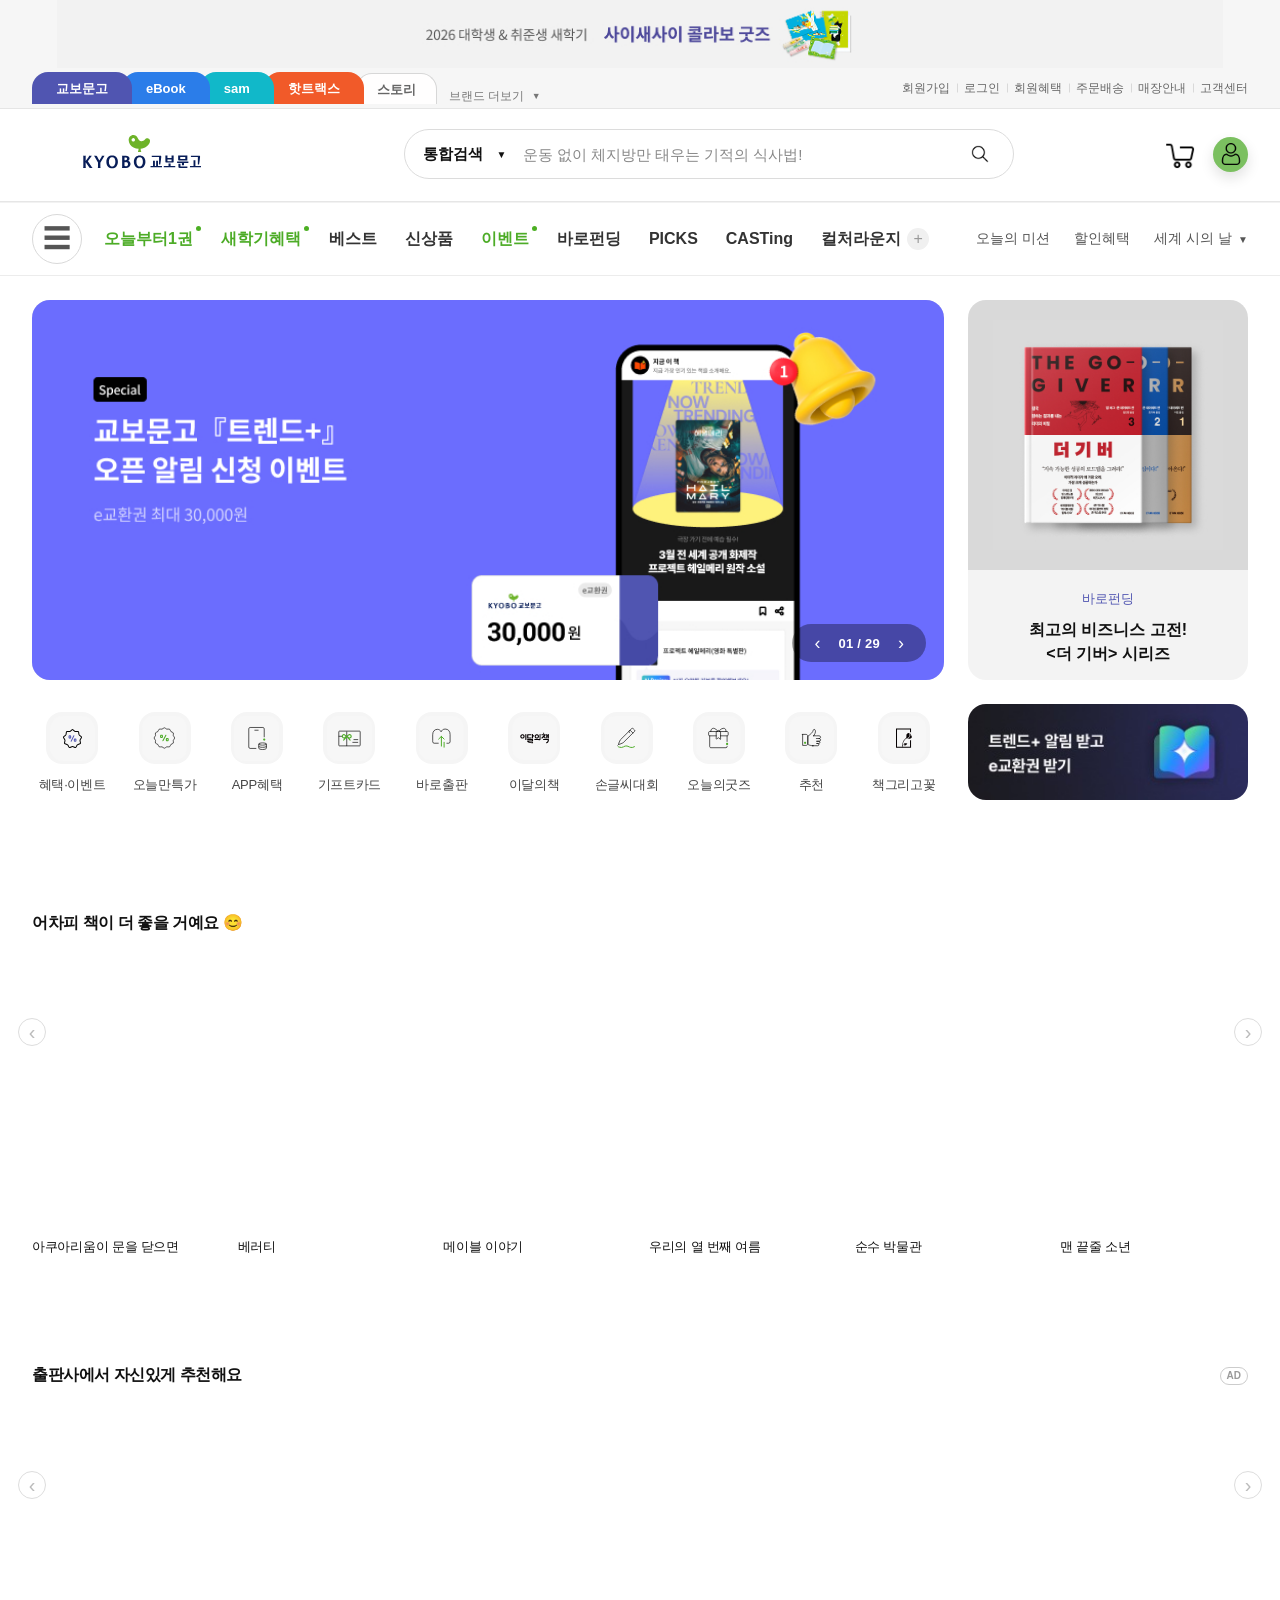
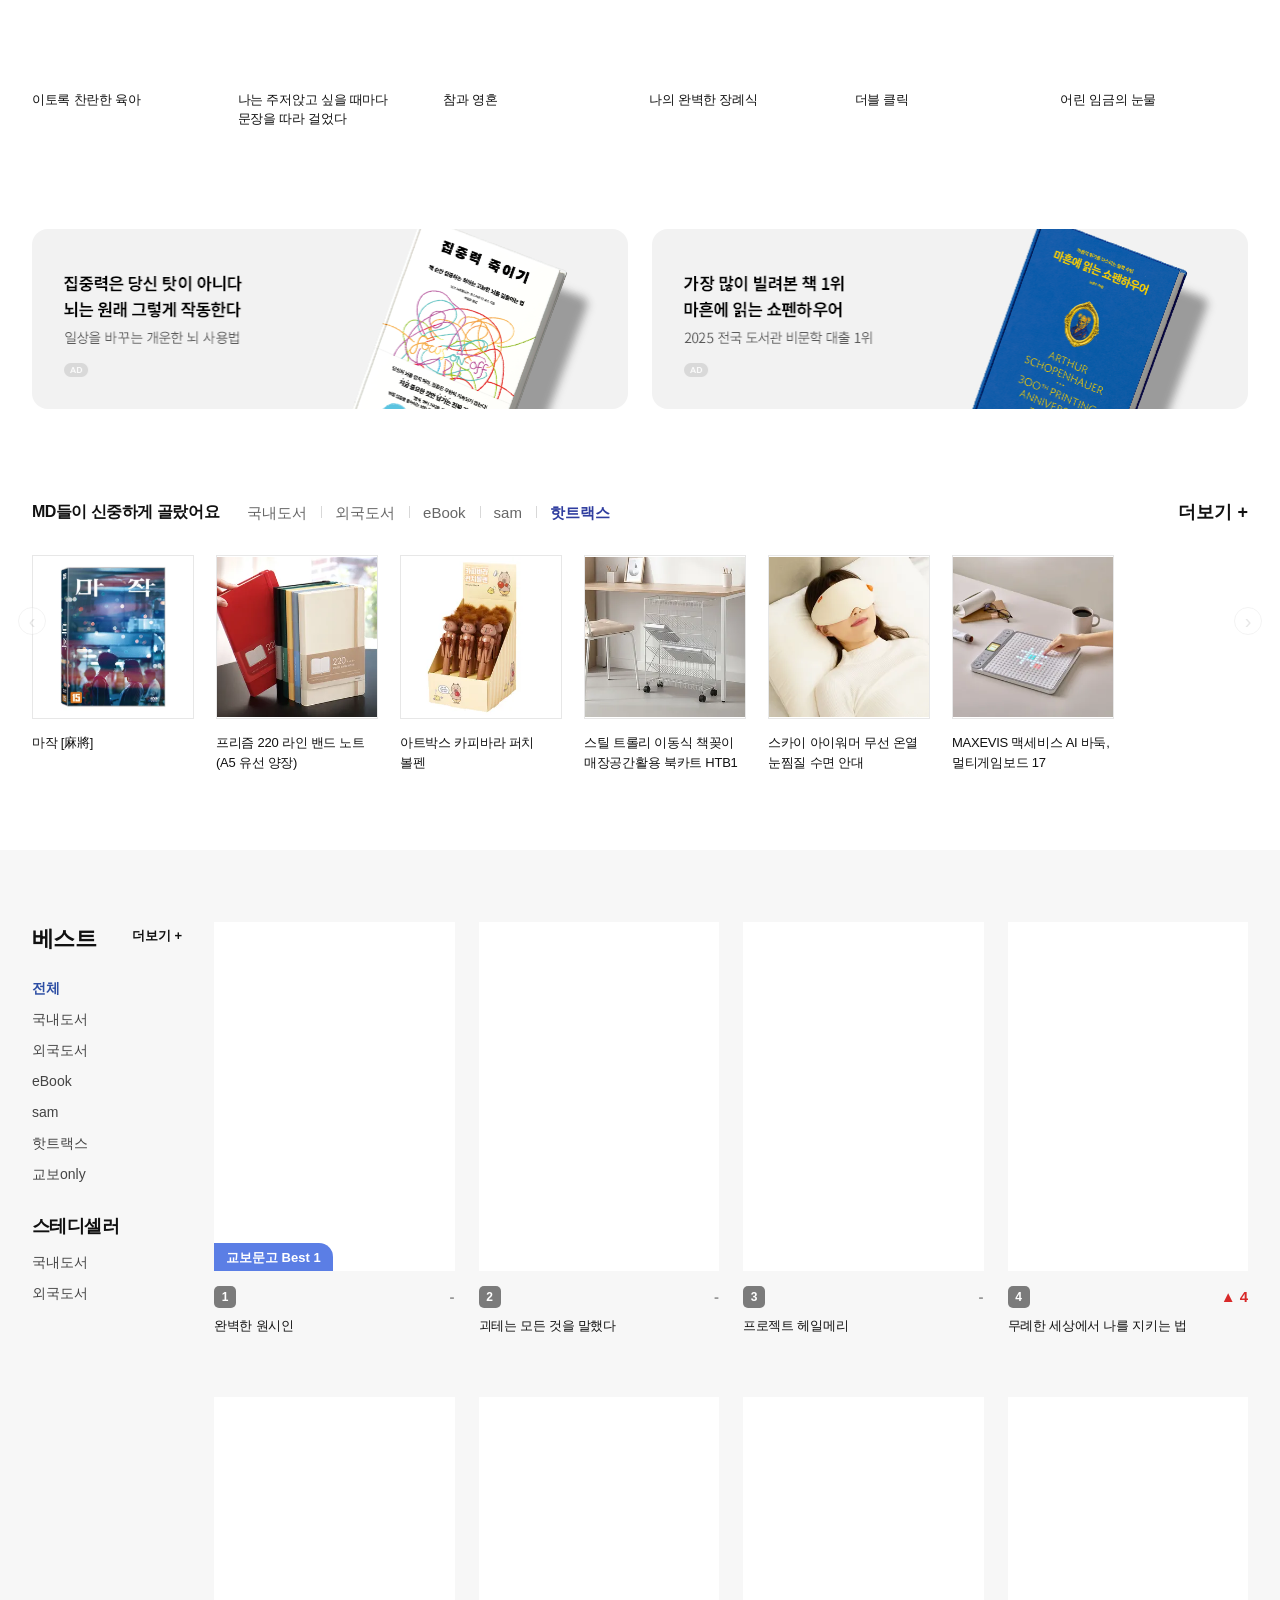
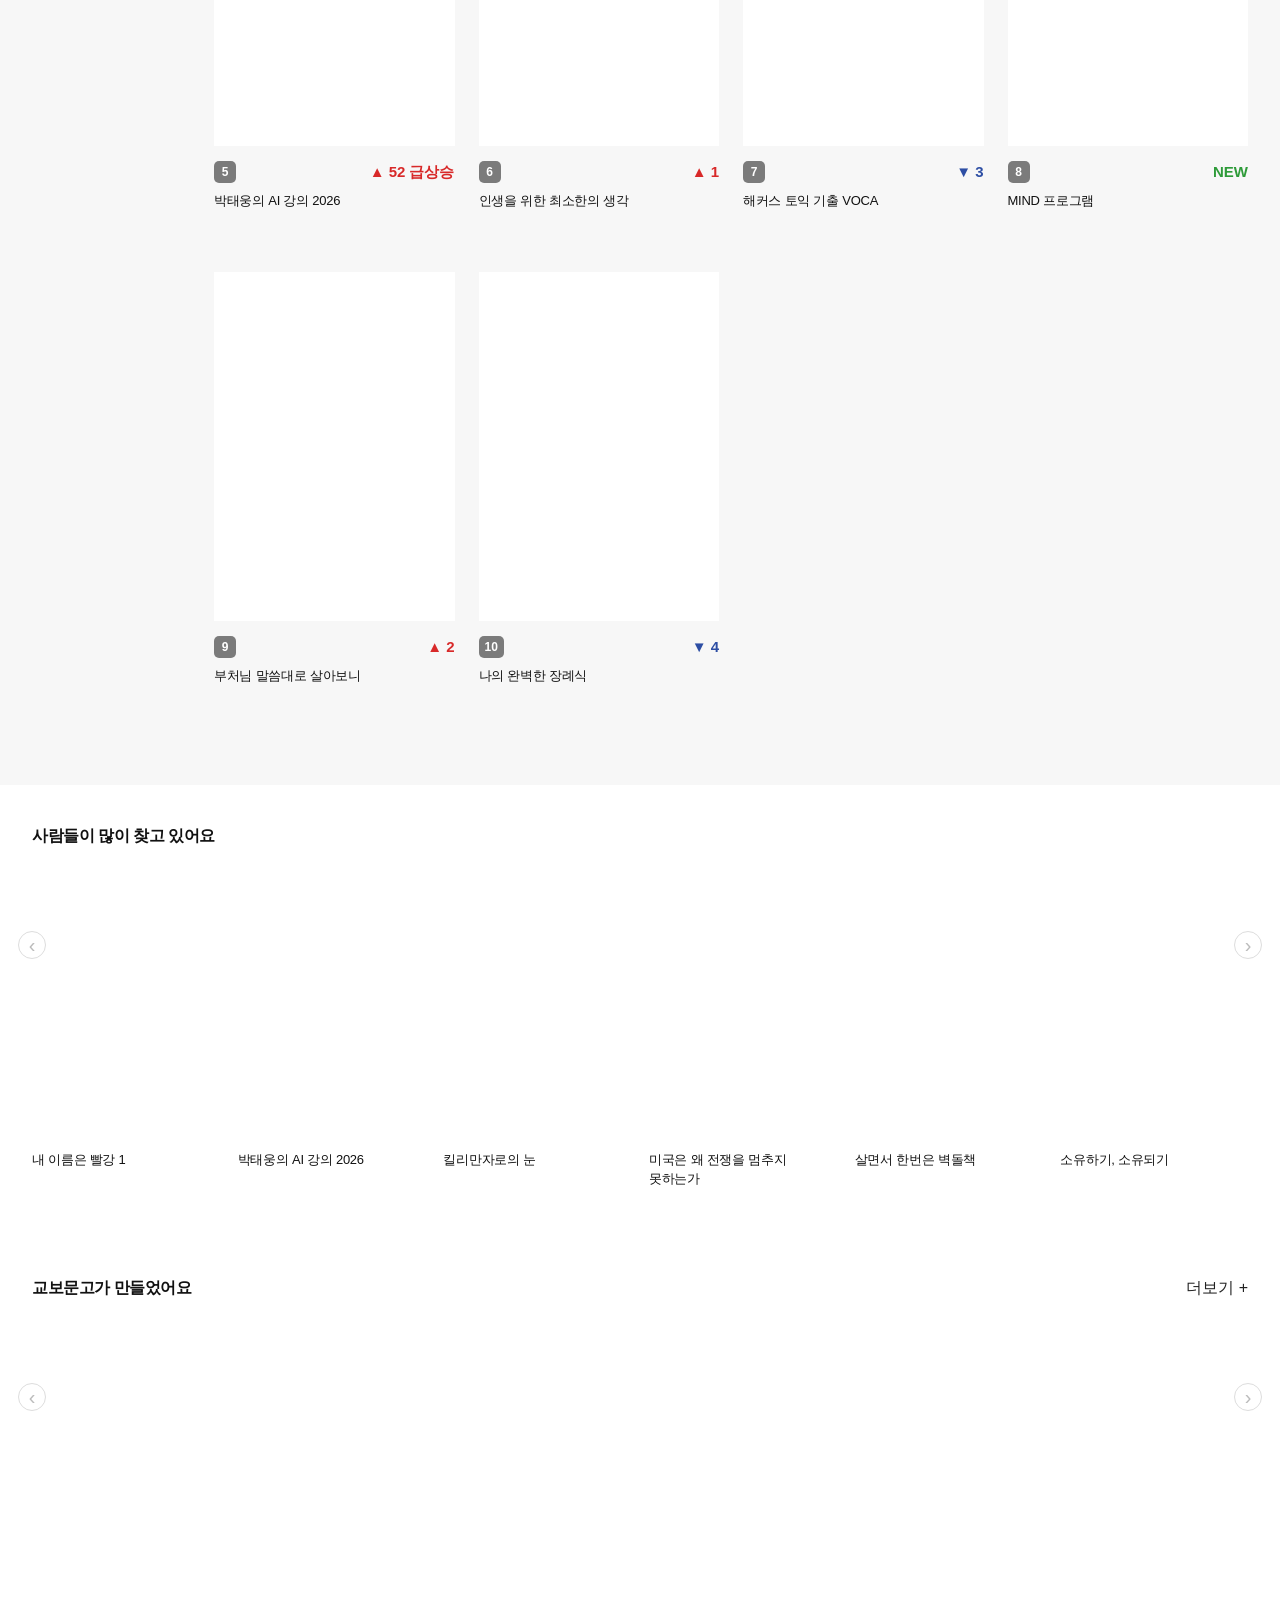
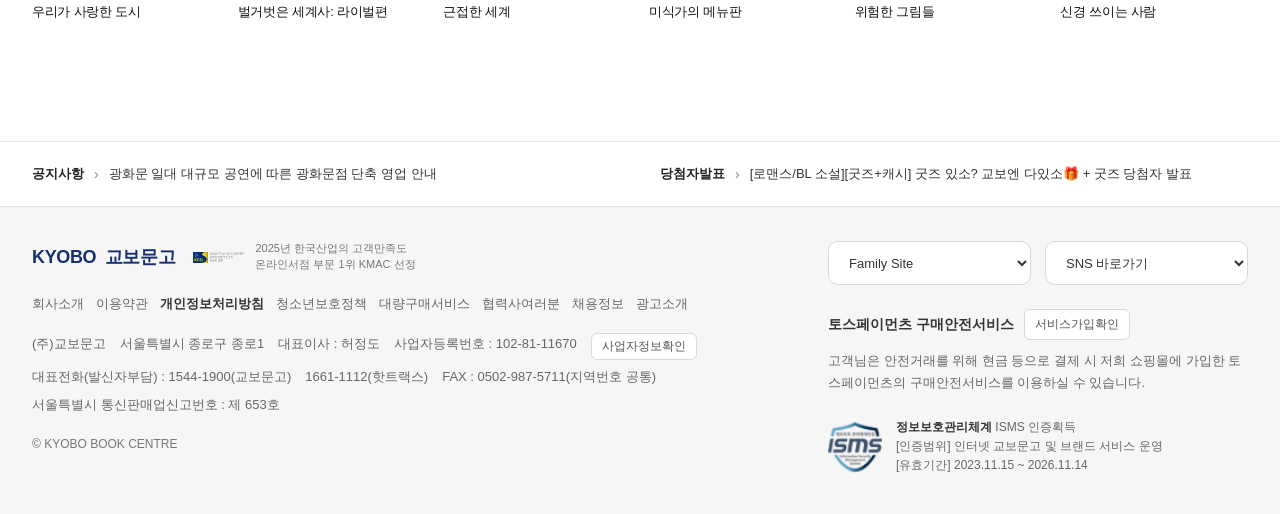
==== index.html @ 3755ba82 "first commit" ====
<!DOCTYPE html>
<html lang="ko">

<head>
    <meta charset="UTF-8">
    <meta name="viewport" content="width=device-width, initial-scale=1.0">
    <title>book_koybo</title>

    <link rel="stylesheet" href="./css/reset.css">
    <link rel="stylesheet" href="./css/common.css">
    <link rel="stylesheet" href="./css/layout.css">
    <link rel="stylesheet" href="./css/main.css">
</head>

<body>
    <div id="header-include"></div>
    <div id="main-visual-include"></div>

    <!-- 상단 책 섹션 -->
    <div id="main-books-include"></div>

    <!-- 중간 배너 -->
    <section class="middle_banner_section">
        <div class="inner">
            <div class="middle_banner_list">
                <a href="#" class="middle_banner_item">
                    <img src="./img/mid/mid_01.png" alt="중간 배너 1">
                </a>
                <a href="#" class="middle_banner_item">
                    <img src="./img/mid/mid_02.png" alt="중간 배너 2">
                </a>
            </div>
        </div>
    </section>

    <div id="mdpick-include"></div>
    
    <!-- BEST 섹션 -->
    <div id="main-best-include"></div>

    <!-- 하단 책 섹션 -->
    <div id="main-books02-include"></div>

    <div id="footer-include"></div>

    <script src="./js/header.js"></script>
    <script src="./js/main_visual.js"></script>
    <script src="./js/main_books.js"></script>
    <script src="./js/main_mdpick.js"></script>
    <script src="./js/main_best.js"></script>
    <script src="./js/footer.js"></script>
    <script src="./js/common.js"></script>
</body>

</html>
---- css/common.css ----
a {
    text-decoration: none;
    color: inherit;
}

ul {
    list-style: none;
    margin: 0;
    padding: 0;
}

button {
    font: inherit;
}

img {
    max-width: 100%;
    vertical-align: middle;
}
---- css/layout.css ----
@charset "utf-8";

/* =========================
   common
========================= */
.inner {
    width: 1200px;
    margin: 0 auto;
}

#header {
    background: #f6f6f6;
    color: #222;
}

/* =========================
   1. top banner
========================= */
.header_top_banner {
    background: #f6f6f6;
}

.header_top_banner .inner {
    display: flex;
    justify-content: center;
    align-items: center;
    height: 68px;
}

.header_top_banner a {
    display: block;
}

.header_top_banner img {
    display: block;
    max-height: 68px;
}

/* =========================
   2. brand bar
========================= */
.header_brand_bar {
    border-bottom: 1px solid #e5e5e5;
    background: #f6f6f6;
}

.header_brand_inner {
    display: flex;
    justify-content: space-between;
    align-items: center;
    height: 40px;
}

.brand_links {
    display: flex;
    align-items: flex-end;
}

.brand_links a {
    position: relative;
    display: inline-flex;
    align-items: center;
    justify-content: center;
    height: 32px;
    padding: 0 24px;
    margin-left: -10px;
    font-size: 13px;
    font-weight: 700;
    color: #fff;
    border-radius: 16px 16px 0 0;
    line-height: 1;
}

.brand_links a:first-child {
    margin-left: 0;
}

/* 각 탭 배경색 */
.brand_links a:nth-child(1) { background: #5055B1; z-index: 5; }
.brand_links a:nth-child(2) { background: #2B7DE9; z-index: 4; }
.brand_links a:nth-child(3) { background: #11B8C9; z-index: 3; }
.brand_links a:nth-child(4) { background: #F15A29; z-index: 2; }

.brand_links a:nth-child(5) {
    height: 31px;
    padding: 0 20px;
    margin-left: -8px;
    color: #666;
    background: #fffefe;
    border: 1px solid #d7d7d7;
    border-bottom: 0;
    z-index: 1;
}

.brand_more_wrap {
    position: relative;
    display: flex;
    align-items: center;
    margin-left: 12px;
}

.brand_more_text {
    color: #777;
    font-size: 12px;
    font-weight: 500;
    line-height: 1;
}

.brand_more_toggle {
    display: flex;
    align-items: center;
    justify-content: center;
    width: 16px;
    height: 16px;
    margin-left: 4px;
    padding: 0;
    border: 0;
    background: transparent;
    cursor: pointer;
}

.brand_more_toggle::before {
    content: "▼";
    color: #777;
    font-size: 9px;
    line-height: 1;
    transition: transform 0.2s ease;
}

.brand_more_wrap.open .brand_more_toggle::before {
    transform: rotate(180deg);
}

.brand_more_menu {
    position: absolute;
    top: calc(100% + 10px);
    left: 50%;
    z-index: 100;
    min-width: 180px;
    padding: 16px 18px;
    background: #fff;
    border: 1px solid #d8d8d8;
    border-radius: 16px;
    box-shadow: 0 8px 18px rgba(0, 0, 0, 0.08);

    opacity: 0;
    visibility: hidden;
    pointer-events: none;
    transform: translateX(-50%) translateY(8px);
    transition: all 0.25s ease;
}

.brand_more_wrap.open .brand_more_menu {
    opacity: 1;
    visibility: visible;
    pointer-events: auto;
    transform: translateX(-50%) translateY(0);
}

.brand_more_item {
    display: flex;
    align-items: center;
    gap: 10px;
    color: #333;
    font-size: 14px;
    font-weight: 500;
    white-space: nowrap;
}

.brand_more_icon {
    display: flex;
    align-items: center;
    justify-content: center;
    width: 32px;
    height: 32px;
    border-radius: 50%;
    background: #a7a7c7;
    color: #fff;
    font-size: 15px;
    line-height: 1;
}

.user_links {
    display: flex;
    align-items: center;
    gap: 14px;
}

.user_links a {
    position: relative;
    color: #666;
    font-size: 12px;
}

.user_links a:not(:last-child)::after {
    content: "";
    position: absolute;
    top: 50%;
    right: -8px;
    width: 1px;
    height: 9px;
    background: #d9d9d9;
    transform: translateY(-50%);
}

/* =========================
   3. main header
========================= */
.header_main {
    background: #fff;
}

.header_main_inner {
    display: flex;
    align-items: center;
    justify-content: space-between;
    gap: 20px;
    padding: 18px 0 20px;
}

.logo {
    flex: 0 0 auto;
}

.logo a {
    display: block;
}

.logo img {
    display: block;
    width: 220px;
}

.search_area {
    flex: 1;
    max-width: 610px;
}

.search_form {
    display: flex;
    align-items: center;
    height: 50px;
    padding: 0 18px;
    border: 1px solid #dcdcdc;
    border-radius: 30px;
    background: #fff;
}

.search_category {
    position: relative;
    flex: 0 0 auto;
    padding-right: 24px;
    margin-right: 16px;
    color: #111;
    font-size: 15px;
    font-weight: 600;
}

.search_category::after {
    content: "▼";
    position: absolute;
    top: 50%;
    right: 0;
    color: #111;
    font-size: 10px;
    transform: translateY(-50%);
}

.search_form input {
    flex: 1;
    border: 0;
    outline: 0;
    background: transparent;
    color: #666;
    font-size: 15px;
}

.search_form input::placeholder {
    color: #888;
}

.search_btn {
  display: flex;
  align-items: center;
  justify-content: center;
  width: 30px;
  height: 32px;
  padding: 0;
  border: 0;
  background: transparent;
  cursor: pointer;
}

.search_btn img {
  display: block;
  width: 24px;
}

.header_icons {
    display: flex;
    align-items: center;
    gap: 18px;
}

.icon_link {
    display: flex;
    align-items: center;
    justify-content: center;
}

.cart_icon img {
    display: block;
    width: 30px;
}

.my_icon {
    width: 35px;
    height: 35px;
    border-radius: 50%;
    background: #7bc060;
    box-shadow: 0 6px 14px rgba(0, 0, 0, 0.12);
}

.my_icon img {
    display: block;
    width: 22px;
}

/* =========================
   4. gnb
========================= */
.header_gnb {
    border-top: 1px solid #f2f2f2;
    border-bottom: 1px solid #ececec;
    background: #fff;
}

.header_gnb_inner {
    display: flex;
    justify-content: space-between;
    align-items: center;
    min-height: 72px;
}

.gnb_left {
    display: flex;
    align-items: center;
    gap: 22px;
}

.menu_btn {
    width: 50px;
    height: 50px;
    border: 1px solid #d9d9d9;
    border-radius: 50%;
    background: #fff;
    color: #555;
    font-size: 28px;
    line-height: 1;
    cursor: pointer;
}

.gnb_menu > ul {
    display: flex;
    align-items: center;
    gap: 28px;
}

.gnb_menu a {
    position: relative;
    display: inline-block;
    color: #333;
    font-size: 15px;
    font-weight: 600;
    white-space: nowrap;
}

.gnb_menu a.point {
    color: #4DAC27;
    font-weight: 700;
}

.gnb_menu a.point::after {
    content: "";
    position: absolute;
    top: -3px;
    right: -8px;
    width: 5px;
    height: 5px;
    border-radius: 50%;
    background: #4caf23;
}

.gnb_right {
    display: flex;
    align-items: center;
    gap: 24px;
}

.gnb_right a {
    position: relative;
    color: #555;
    font-size: 14px;
    white-space: nowrap;
}

.gnb_right a:last-child::after {
    content: "▼";
    margin-left: 6px;
    font-size: 10px;
    vertical-align: middle;
}

/* =========================
   hover
========================= */
.brand_links a:hover,
.user_links a:hover,
.gnb_menu a:hover,
.gnb_right a:hover {
    opacity: 0.8;
}

.has_sub {
    position: relative;
    display: flex;
    align-items: center;
    gap: 6px;
}

.has_sub>a {
    display: inline-block;
}

.sub_toggle {
    width: 22px;
    height: 22px;
    border: 0;
    border-radius: 50%;
    background: #f0f0f0;
    color: #999;
    font-size: 16px;
    line-height: 1;
    cursor: pointer;
}

.sub_menu {
    position: absolute;
    top: calc(100% + 14px);
    left: 50%;
    z-index: 100;
    width: 170px;
    padding: 12px 0;
    background: #fff;
    border: 1px solid #dcdcdc;
    border-radius: 12px;
    box-shadow: 0 8px 20px rgba(0, 0, 0, 0.12);

    display: block;
    opacity: 0;
    visibility: hidden;
    transform: translateX(-50%) translateY(8px);
    transition: all 0.25s ease;
}

.sub_menu li {
    display: block;
    width: 100%;
}

.sub_menu li a {
    display: block;
    width: 100%;
    padding: 8px 18px;
    color: #444;
    font-size: 14px;
    line-height: 1.4;
    white-space: nowrap;
}

.sub_menu li a:hover {
    background: #f8f8f8;
    color: #3e9b16;
}

.has_sub:hover .sub_menu {
    opacity: 1;
    visibility: visible;
    transform: translateX(-50%) translateY(0);
}

/* =========================
   footer
========================= */
#footer {
    margin-top: 0;
    background: #f6f6f6;
    border-top: 1px solid #e5e5e5;
    color: #666;
    font-size: 13px;
    line-height: 1.7;
}

/* 상단 공지줄 */
.footer_notice {
    border-bottom: 1px solid #e5e5e5;
    background: #fff;
}

.footer_notice_inner {
    display: flex;
    align-items: center;
    justify-content: space-between;
    gap: 40px;
    min-height: 64px;
}

.footer_notice_item {
    flex: 1;
    display: flex;
    align-items: center;
    gap: 10px;
    min-width: 0;
    color: #333;
    font-size: 13px;
}

.footer_notice_item strong {
    flex: 0 0 auto;
    color: #222;
    font-weight: 700;
}

.notice_arrow {
    flex: 0 0 auto;
    color: #888;
    font-size: 14px;
}

.footer_notice_item span:last-child {
    overflow: hidden;
    text-overflow: ellipsis;
    white-space: nowrap;
    color: #333;
}

/* 본문 */
.footer_main {
    padding: 34px 0 38px;
    background: #f6f6f6;
}

.footer_main_inner {
    display: flex;
    justify-content: space-between;
    gap: 60px;
}

/* 왼쪽 */
.footer_left {
    flex: 1;
    min-width: 0;
}

.footer_brand {
    display: flex;
    align-items: center;
    gap: 18px;
    margin-bottom: 20px;
}

.footer_logo {
    color: #18306f;
    font-size: 18px;
    font-weight: 800;
    letter-spacing: -0.02em;
    white-space: nowrap;
}

.footer_logo span {
    margin-left: 4px;
    font-weight: 700;
}

.footer_brand_mark {
    display: flex;
    align-items: center;
    gap: 10px;
}

.footer_brand_mark img {
    width: 52px;
    height: auto;
    object-fit: contain;
}

.footer_brand_mark p {
    color: #777;
    font-size: 11px;
    line-height: 1.45;
}

.footer_link_list {
    display: flex;
    flex-wrap: wrap;
    gap: 8px 12px;
    margin-bottom: 18px;
}

.footer_link_list a {
    color: #666;
    font-size: 13px;
    white-space: nowrap;
}

.footer_link_list a strong {
    color: #333;
    font-weight: 700;
}

.footer_link_list a:hover {
    color: #18306f;
}

.footer_info {
    color: #666;
    font-size: 13px;
}

.footer_info p {
    display: flex;
    flex-wrap: wrap;
    gap: 6px 14px;
    margin-bottom: 6px;
}

.footer_info_btn {
    display: inline-flex;
    align-items: center;
    padding: 2px 10px;
    border: 1px solid #d9d9d9;
    border-radius: 6px;
    background: #fff;
    color: #555;
    font-size: 12px;
}

.footer_copy {
    margin-top: 18px;
    color: #777;
    font-size: 12px;
}

/* 오른쪽 */
.footer_right {
    flex: 0 0 420px;
}

.footer_select_row {
    display: flex;
    gap: 14px;
    margin-bottom: 24px;
}

.footer_select_row select {
    width: 100%;
    height: 44px;
    padding: 0 16px;
    border: 1px solid #d9d9d9;
    border-radius: 10px;
    background: #fff;
    color: #333;
    font-size: 13px;
    outline: none;
}

.footer_safepay {
    margin-bottom: 24px;
}

.footer_safepay_top {
    display: flex;
    align-items: center;
    gap: 10px;
    margin-bottom: 10px;
}

.footer_safepay_top strong {
    color: #333;
    font-size: 14px;
    font-weight: 700;
}

.footer_safepay_btn {
    display: inline-flex;
    align-items: center;
    padding: 4px 10px;
    border: 1px solid #d9d9d9;
    border-radius: 6px;
    background: #fff;
    color: #555;
    font-size: 12px;
}

.footer_safepay p {
    color: #666;
    font-size: 13px;
    line-height: 1.7;
}

.footer_cert {
    display: flex;
    align-items: center;
    gap: 14px;
}

.footer_cert img {
    width: 54px;
    height: auto;
    object-fit: contain;
    flex: 0 0 auto;
}

.footer_cert_text {
    color: #666;
    font-size: 12px;
    line-height: 1.6;
}

.footer_cert_text strong {
    color: #333;
    font-weight: 700;
}

/* hover */
.footer_info_btn:hover,
.footer_safepay_btn:hover {
    border-color: #cfcfcf;
    color: #18306f;
}

/* 반응형 */
@media (max-width: 1024px) {
    .footer_notice_inner,
    .footer_main_inner {
        flex-direction: column;
        align-items: flex-start;
    }

    .footer_right {
        flex: 1 1 auto;
        width: 100%;
    }

    .footer_select_row {
        width: 100%;
    }

    .footer_select_row select {
        flex: 1;
    }
}
---- css/main.css ----
/* =========================
   main visual
========================= */
.main_visual_section {
    padding: 24px 0 34px;
    background: #fff;
}


.visual_top {
    display: grid;
    grid-template-columns: minmax(0, 1fr) 280px;
    gap: 24px;
    align-items: stretch;
}

.visual_bottom {
    display: grid;
    grid-template-columns: minmax(0, 1fr) 280px;
    gap: 24px;
    align-items: center;
    margin-top: 24px;
}

/* 메인 슬라이더 */
.main_slider {
    position: relative;
    overflow: hidden;
    border-radius: 18px;
    background: #ddd;
    height: 380px;
}

.main_slider_track {
    display: flex;
    height: 100%;
    transition: transform 0.45s ease;
}

.main_slide {
    flex: 0 0 100%;
    height: 100%;
}

.main_slide a {
    display: block;
    width: 100%;
    height: 100%;
}

.main_slide img {
    display: block;
    width: 100%;
    height: 100%;
    object-fit: cover;
}

.main_slider_control {
    position: absolute;
    right: 18px;
    bottom: 18px;
    display: flex;
    align-items: center;
    gap: 10px;
    padding: 8px 14px;
    border-radius: 999px;
    background: rgba(0, 0, 0, 0.35);
    color: #fff;
}

.slider_count {
    font-size: 13px;
    font-weight: 600;
    letter-spacing: 0.02em;
}

.slider_btn {
    display: flex;
    align-items: center;
    justify-content: center;
    width: 22px;
    height: 22px;
    padding: 0;
    border: 0;
    background: transparent;
    color: #fff;
    font-size: 18px;
    cursor: pointer;
    line-height: 1;
}

/* 오른쪽 프로모션 */
.side_promo_card {
    height: 380px;
    border-radius: 18px;
    overflow: hidden;
    background: #fff;
}

.side_promo_card a {
    display: flex;
    flex-direction: column;
    height: 100%;
}

.side_promo_img {
    display: flex;
    align-items: center;
    justify-content: center;
    height: 270px;
    background: #d9d9d9;
    padding: 20px;
}

.side_promo_img img {
    max-width: 100%;
    max-height: 100%;
    object-fit: contain;
    display: block;
}

.side_promo_txt {
    flex: 1;
    padding: 20px 18px;
    text-align: center;
    background: #f3f3f3;
}

.side_promo_txt span {
    display: block;
    margin-bottom: 10px;
    color: #5055b1;
    font-size: 13px;
    font-weight: 500;
}

.side_promo_txt strong {
    display: block;
    color: #111;
    font-size: 16px;
    line-height: 1.5;
    font-weight: 700;
    word-break: keep-all;
}

/* 퀵메뉴 */
.visual_bottom {
    display: grid;
    grid-template-columns: minmax(0, 1fr) 280px;
    gap: 24px;
    align-items: start;
    margin-top: 24px;
}

.quick_menu {
    display: grid;
    grid-template-columns: repeat(10, minmax(0, 1fr));
    gap: 12px;
}

.quick_item {
    min-width: 0;
}

.quick_link {
    display: flex;
    flex-direction: column;
    align-items: center;
    justify-content: flex-start;
    height: 94px;
    padding: 8px 4px 6px;
    background: transparent;
    text-align: center;
    box-sizing: border-box;
    transition: all 0.2s ease;
}

.quick_link:hover {
    transform: translateY(-2px);
}

.quick_icon {
    display: flex;
    align-items: center;
    justify-content: center;
    width: 52px;
    height: 52px;
    margin-bottom: 12px;
    border-radius: 16px;
    background: #f5f5f5;
    flex: 0 0 auto;
}

.quick_icon img {
    display: block;
    width: 45px;
    height: 45px;
    object-fit: contain;
}

.quick_label {
    display: block;
    color: #444;
    font-size: 13px;
    line-height: 1.35;
    letter-spacing: -0.02em;
    word-break: keep-all;
}

/* 미니배너 */
.mini_banner_box {
    overflow: hidden;
    border-radius: 18px;
    background: #111;
    height: 94px;
}

.mini_banner_box a {
    display: block;
    width: 100%;
    height: 100%;
}

.mini_banner_box img {
    display: block;
    width: 100%;
    height: 100%;
    object-fit: cover;
}

/* 반응형 */
@media (max-width: 1200px) {
    .quick_menu {
        grid-template-columns: repeat(5, minmax(0, 1fr));
    }
}

@media (max-width: 1024px) {
    .visual_bottom {
        grid-template-columns: 1fr;
    }
}

@media (max-width: 768px) {
    .quick_menu {
        grid-template-columns: repeat(3, minmax(0, 1fr));
    }
}

/* 반응형 */
@media (max-width: 1200px) {
    .quick_menu {
        grid-template-columns: repeat(5, minmax(0, 1fr));
    }
}

@media (max-width: 768px) {
    .quick_menu {
        grid-template-columns: repeat(3, minmax(0, 1fr));
    }
}

/* 반응형 */
@media (max-width: 1200px) {
    .quick_menu {
        grid-template-columns: repeat(5, minmax(0, 1fr));
    }
}

@media (max-width: 768px) {
    .quick_menu {
        grid-template-columns: repeat(3, minmax(0, 1fr));
    }
}

/* 미니 배너 */
.mini_banner_box {
    overflow: hidden;
    border-radius: 18px;
    background: #fff;
    height: 96px;
}

.mini_banner_box a {
    display: block;
    width: 100%;
    height: 100%;
}

.mini_banner_box img {
    display: block;
    width: 100%;
    height: 100%;
    object-fit: cover;
}

/* 반응형 */
@media (max-width: 1200px) {
    .quick_menu {
        grid-template-columns: repeat(5, minmax(0, 1fr));
    }
}

@media (max-width: 1024px) {

    .visual_top,
    .visual_bottom {
        grid-template-columns: 1fr;
    }

    .side_promo_card,
    .main_slider {
        height: auto;
    }

    .main_slider {
        height: 320px;
    }

    .side_promo_card {
        max-width: 320px;
    }
}

@media (max-width: 768px) {
    .main_slider {
        height: 260px;
    }

    .quick_menu {
        grid-template-columns: repeat(3, minmax(0, 1fr));
    }
}


@charset "utf-8";

/* =========================
   reset
========================= */
* {
    margin: 0;
    padding: 0;
    box-sizing: border-box;
}

body {
    font-family: "Malgun Gothic", "Apple SD Gothic Neo", sans-serif;
    color: #222;
    background: #fff;
}

a {
    color: inherit;
    text-decoration: none;
}

ul,
ol {
    list-style: none;
}

button,
input,
select {
    font: inherit;
}

img {
    display: block;
    max-width: 100%;
}

.inner {
    width: 1200px;
    margin: 0 auto;
}

/* =========================
   top banner
========================= */
.top_banner {
    background: #4d6db8;
    color: #fff;
}

.top_banner_inner {
    height: 44px;
    display: flex;
    align-items: center;
    justify-content: space-between;
    font-size: 14px;
}

.top_banner_inner a {
    font-weight: 700;
}

/* =========================
   header
========================= */
.header_main {
    border-bottom: 1px solid #e6e6e6;
    background: #fff;
}

.header_main_inner {
    height: 92px;
    display: flex;
    align-items: center;
    justify-content: space-between;
}

.logo a {
    font-size: 32px;
    font-weight: 900;
    color: #1f2d5c;
    letter-spacing: -1px;
}

.logo span {
    color: #78ad3d;
}

.search_box {
    width: 520px;
    height: 50px;
    border: 2px solid #4d6db8;
    border-radius: 30px;
    display: flex;
    align-items: center;
    gap: 10px;
    padding: 0 18px;
}

.search_box select {
    border: 0;
    outline: none;
    background: transparent;
    color: #666;
}

.search_box input {
    flex: 1;
    border: 0;
    outline: none;
    font-size: 15px;
}

.search_box button {
    border: 0;
    background: transparent;
    font-size: 20px;
    cursor: pointer;
}

.header_icons {
    display: flex;
    gap: 18px;
    font-size: 14px;
    color: #555;
}

.header_icons a:hover {
    color: #4d6db8;
}

/* =========================
   gnb
========================= */
.gnb {
    border-bottom: 1px solid #ddd;
    background: #fff;
}

.gnb_inner {
    height: 56px;
    display: flex;
    align-items: center;
}

.all_menu_btn {
    width: 44px;
    height: 44px;
    border: 0;
    background: #fff;
    font-size: 24px;
    cursor: pointer;
    margin-right: 20px;
}

.gnb_menu {
    display: flex;
    gap: 28px;
}

.gnb_menu a {
    font-size: 16px;
    font-weight: 700;
}

.gnb_menu a:hover {
    color: #4d6db8;
}

/* =========================
   main visual
========================= */
.main_visual {
    padding: 28px 0 38px;
    background: #fff;
}

.main_visual_inner {
    display: grid;
    grid-template-columns: 220px 1fr 260px;
    gap: 20px;
}

.visual_side_menu,
.visual_best {
    border: 1px solid #ddd;
    border-radius: 14px;
    background: #fff;
    padding: 20px;
}

.visual_side_menu h3,
.best_header h3 {
    font-size: 18px;
    font-weight: 800;
    color: #1f2d5c;
    margin-bottom: 18px;
}

.visual_side_menu li {
    border-bottom: 1px solid #f1f1f1;
}

.visual_side_menu li:last-child {
    border-bottom: 0;
}

.visual_side_menu a {
    display: block;
    padding: 12px 0;
    font-size: 14px;
    color: #444;
}

.visual_side_menu a:hover {
    color: #4d6db8;
    font-weight: 700;
}

.visual_slider {
    position: relative;
    height: 430px;
    border-radius: 18px;
    overflow: hidden;
    background: #eef3fb;
}

.slide {
    position: absolute;
    inset: 0;
    display: flex;
    justify-content: space-between;
    align-items: center;
    padding: 48px 48px 70px;
    opacity: 0;
    visibility: hidden;
    transition: 0.5s;
}

.slide.active {
    opacity: 1;
    visibility: visible;
}

.slide:nth-child(1) {
    background: #eaf1fb;
}

.slide:nth-child(2) {
    background: #f4efe7;
}

.slide:nth-child(3) {
    background: #edf5ea;
}

.slide_text {
    width: 52%;
}

.slide_badge {
    display: inline-block;
    padding: 8px 14px;
    border-radius: 20px;
    background: #1f2d5c;
    color: #fff;
    font-size: 13px;
    font-weight: 700;
    margin-bottom: 18px;
}

.slide_text h2 {
    font-size: 38px;
    line-height: 1.35;
    letter-spacing: -1px;
    margin-bottom: 14px;
}

.slide_text p {
    font-size: 17px;
    line-height: 1.7;
    color: #555;
}

.slide_image {
    width: 40%;
    display: flex;
    justify-content: flex-end;
}

.mock_book {
    width: 250px;
    height: 340px;
    border-radius: 4px 16px 16px 4px;
    border-left: 14px solid rgba(0, 0, 0, 0.18);
    box-shadow: -16px 18px 30px rgba(0, 0, 0, 0.16);
    transform: perspective(1000px) rotateY(-22deg);
    display: flex;
    align-items: center;
    justify-content: center;
    text-align: center;
    font-size: 34px;
    font-weight: 900;
    line-height: 1.25;
    letter-spacing: 1px;
}

.mock_book_01 {
    background: #1c253c;
    color: #fff;
}

.mock_book_02 {
    background: #735536;
    color: #fff;
}

.mock_book_03 {
    background: #4f6b4a;
    color: #fff;
}

.slider_controls {
    position: absolute;
    left: 48px;
    bottom: 28px;
    display: flex;
    align-items: center;
    gap: 14px;
    z-index: 5;
}

.prev_btn,
.next_btn {
    width: 34px;
    height: 34px;
    border: 1px solid #ccc;
    border-radius: 50%;
    background: #fff;
    font-size: 20px;
    cursor: pointer;
}

.slider_dots {
    display: flex;
    gap: 8px;
}

.dot {
    width: 10px;
    height: 10px;
    border-radius: 50%;
    background: #c8d3e8;
}

.dot.active {
    background: #1f2d5c;
}

.best_header {
    display: flex;
    align-items: center;
    justify-content: space-between;
    margin-bottom: 18px;
}

#bestQueryLabel {
    font-size: 12px;
    color: #666;
    background: #f3f5fa;
    padding: 5px 8px;
    border-radius: 10px;
}

.best_list li {
    border-bottom: 1px solid #f2f2f2;
}

.best_list li:last-child {
    border-bottom: 0;
}

.best_list a,
.best_list .best_empty {
    display: flex;
    gap: 14px;
    padding: 14px 0;
}

.rank {
    width: 22px;
    font-size: 22px;
    font-weight: 900;
    color: #4d6db8;
    line-height: 1;
}

.best_info strong {
    display: block;
    font-size: 14px;
    line-height: 1.45;
    margin-bottom: 5px;
}

.best_info p {
    font-size: 12px;
    color: #888;
}

/* =========================
   main card section
========================= */
.book_grid_section {
    padding: 30px 0 80px;
    background: #fff;
}

.section_header {
    display: flex;
    align-items: flex-end;
    justify-content: space-between;
    gap: 20px;
    margin-bottom: 26px;
}

.section_header h2 {
    font-size: 28px;
    font-weight: 800;
    margin-bottom: 8px;
}

.section_header p {
    font-size: 14px;
    color: #777;
}

.category_tabs {
    display: flex;
    gap: 10px;
}

.tab_btn {
    min-width: 110px;
    height: 44px;
    padding: 0 16px;
    border: 1px solid #d7dbe6;
    border-radius: 10px;
    background: #f8f9fc;
    color: #555;
    cursor: pointer;
    font-weight: 700;
}

.tab_btn.active {
    background: #1f2d5c;
    color: #fff;
    border-color: #1f2d5c;
}

.card_area {
    display: flex;
    flex-wrap: wrap;
    gap: 20px;
}

.book_card {
    width: calc((100% - 60px) / 4);
    border: 1px solid #e2e2e2;
    border-radius: 14px;
    background: #fff;
    overflow: hidden;
    box-shadow: 0 6px 16px rgba(0, 0, 0, 0.04);
}

.book_thumb {
    display: block;
    width: 100%;
    height: 280px;
    background: #f7f7f7;
    overflow: hidden;
}

.book_thumb img {
    width: 100%;
    height: 100%;
    object-fit: contain;
    padding: 18px;
}

.book_info {
    padding: 18px;
}

.book_title {
    font-size: 17px;
    line-height: 1.4;
    font-weight: 800;
    margin-bottom: 8px;
    min-height: 48px;
}

.book_author {
    font-size: 13px;
    color: #777;
    margin-bottom: 10px;
}

.book_desc {
    font-size: 13px;
    color: #666;
    line-height: 1.6;
    height: 62px;
    overflow: hidden;
    margin-bottom: 14px;
}

.book_bottom {
    display: flex;
    align-items: center;
    justify-content: space-between;
    gap: 10px;
}

.book_price {
    font-size: 15px;
    font-weight: 800;
    color: #111;
}

.detail_btn {
    display: inline-flex;
    align-items: center;
    justify-content: center;
    height: 38px;
    padding: 0 14px;
    border-radius: 8px;
    background: #1f2d5c;
    color: #fff;
    font-size: 13px;
    font-weight: 700;
}

/* =========================
   shelf section
========================= */
.book_shelf_section {
    padding: 72px 0 90px;
    background: #efefef;
}

.shelf_block+.shelf_block {
    margin-top: 74px;
}

.shelf_title {
    font-size: 18px;
    font-weight: 800;
    margin-bottom: 22px;
    color: #111;
}

.shelf_wrap {
    position: relative;
}

.shelf_track {
    display: flex;
    gap: 18px;
    overflow-x: auto;
    scroll-behavior: smooth;
    scrollbar-width: none;
}

.shelf_track::-webkit-scrollbar {
    display: none;
}

.shelf_item {
    flex: 0 0 135px;
}

.shelf_link {
    display: block;
}

.shelf_thumb {
    width: 100%;
    height: 195px;
    background: #fff;
    border: 1px solid #ddd;
    overflow: hidden;
}

.shelf_thumb img {
    width: 100%;
    height: 100%;
    object-fit: cover;
}

.shelf_name {
    margin-top: 12px;
    font-size: 14px;
    line-height: 1.5;
    color: #222;
    word-break: keep-all;
}

.shelf_arrow {
    position: absolute;
    top: 72px;
    width: 36px;
    height: 36px;
    border: 1px solid #d3d3d3;
    border-radius: 50%;
    background: rgba(255, 255, 255, 0.97);
    color: #666;
    font-size: 24px;
    cursor: pointer;
    z-index: 3;
}

.shelf_arrow.prev {
    left: -18px;
}

.shelf_arrow.next {
    right: -18px;
}


/* =========================
   middle banner
========================= */
.middle_banner_section {
    padding: 28px 0 36px;
    background: #fff;
}

.middle_banner_list {
    display: grid;
    grid-template-columns: repeat(2, 1fr);
    gap: 24px;
}

.middle_banner_item {
    display: block;
    overflow: hidden;
    border-radius: 16px;
    transition: transform 0.25s ease, box-shadow 0.25s ease;
}

.middle_banner_item img {
    display: block;
    width: 100%;
    height: auto;
}

.middle_banner_item:hover {
    transform: translateY(-2px);
}

/* 반응형 */
@media (max-width: 768px) {
    .middle_banner_list {
        grid-template-columns: 1fr;
        gap: 16px;
    }

    .middle_banner_section {
        padding: 24px 0 28px;
    }
}

/* =========================
   common states
========================= */
.loading_box,
.empty_box,
.error_box {
    width: 100%;
    padding: 50px 20px;
    border: 1px dashed #d8d8d8;
    border-radius: 14px;
    background: #fafafa;
    text-align: center;
    color: #777;
    font-size: 14px;
}

.shelf_loading {
    min-height: 220px;
    display: flex;
    align-items: center;
    justify-content: center;
}

/* =========================
   main books
========================= */
.main_books_section {
    padding: 34px 0 80px;
    background: transparent;
}

.main_books_bottom_section {
    margin-top: 40px;
}

.main_books_block + .main_books_block {
    margin-top: 48px;
}

.main_books_head {
    margin-bottom: 18px;
}

.main_books_head.type_between {
    display: flex;
    align-items: center;
    justify-content: space-between;
}

.main_books_title {
    color: #111;
    font-size: 16px;
    font-weight: 800;
    line-height: 1.4;
    letter-spacing: -0.03em;
}

.main_books_ad {
    display: inline-flex;
    align-items: center;
    justify-content: center;
    min-width: 22px;
    height: 18px;
    padding: 0 6px;
    border: 1px solid #ccc;
    border-radius: 999px;
    color: #999;
    font-size: 10px;
    font-weight: 700;
    background: #fff;
}

.main_books_slider {
    position: relative;
    display: flex;
    align-items: center;
}

.main_books_view {
    overflow-x: auto;
    overflow-y: hidden;
    width: 100%;
    scrollbar-width: none;
    scroll-behavior: smooth;
}

.main_books_view::-webkit-scrollbar {
    display: none;
}

.main_books_track {
    display: flex;
    gap: 18px;
    width: 100%;
}

.main_book_item {
    flex: 0 0 calc((100% - 90px) / 6);
}

.main_book_link {
    display: block;
}

.main_book_thumb {
    width: 100%;
    height: 260px;   /* 원하는 높이 */
    display: flex;
    align-items: center;
    justify-content: center;
    background: #fff;
    overflow: hidden;
}

.main_book_thumb img {
    width: 100%;
    height: 100%;
    object-fit: contain;
    display: block;
}


.main_book_title {
    margin-top: 12px;
    color: #111;
    font-size: 13px;
    line-height: 1.45;
    letter-spacing: -0.02em;
    word-break: keep-all;

    display: -webkit-box;
    -webkit-line-clamp: 2;
    -webkit-box-orient: vertical;
    overflow: hidden;

    min-height: 38px;
}

.main_books_arrow {
    position: absolute;
    top: 52px;
    z-index: 3;
    width: 28px;
    height: 28px;
    border: 1px solid #ddd;
    border-radius: 50%;
    background: rgba(255, 255, 255, 0.92);
    color: #bbb;
    font-size: 20px;
    line-height: 1;
    cursor: pointer;
    display: flex;
    align-items: center;
    justify-content: center;
}

.main_books_arrow.prev {
    left: -40px;
}

.main_books_arrow.next {
    right: -40px;
}

.main_book_empty {
    width: 100%;
    padding: 40px 20px;
    text-align: center;
    color: #999;
    font-size: 14px;
}

/* hover */
.main_book_link:hover .main_book_thumb img {
    transform: translateY(-2px);
    transition: 0.2s ease;
}

.main_book_link:hover .main_book_title {
    color: #3366cc;
}

/* responsive */
@media (max-width: 1280px) {
    .main_books_arrow.prev {
        left: -14px;
    }

    .main_books_arrow.next {
        right: -14px;
    }
}

@media (max-width: 768px) {
    .main_book_item {
        flex: 0 0 96px;
    }

    .main_book_thumb {
        width: 96px;
        height: 142px;
    }

    .main_books_arrow {
        display: none;
    }
}


/* =========================
   md pick
========================= */
.md_pick_head {
    align-items: flex-start;
    margin-bottom: 20px;
}

.md_pick_head_left {
    display: flex;
    align-items: center;
    gap: 28px;
    flex-wrap: wrap;
}

.md_pick_tabs {
    display: flex;
    align-items: center;
    flex-wrap: wrap;
}

.md_pick_tab {
    position: relative;
    padding: 0 14px;
    color: #666;
    font-size: 15px;
    font-weight: 400;
    line-height: 1;
}

.md_pick_tab:first-child {
    padding-left: 0;
}

.md_pick_tab + .md_pick_tab::before {
    content: "";
    position: absolute;
    top: 50%;
    left: 0;
    width: 1px;
    height: 12px;
    background: #d8d8d8;
    transform: translateY(-50%);
}

.md_pick_tab.is_active {
    color: #2f3d9f;
    font-weight: 700;
}

.md_pick_more {
    color: #111;
    font-size: 18px;
    font-weight: 700;
    line-height: 1;
    white-space: nowrap;
}

.md_pick_section .main_books_track {
    display: flex;
    gap: 22px;
    transition: transform 0.35s ease;
    will-change: transform;
}

.md_pick_item {
    flex: 0 0 162px;
    min-width: 0;
}

.md_pick_link {
    display: block;
}

.md_pick_thumb {
    display: flex;
    align-items: center;
    justify-content: center;
    height: 164px;
    border: 1px solid #e7e7e7;
    background: #fff;
    overflow: hidden;
}

.md_pick_thumb img {
    width: 100%;
    height: 100%;
    object-fit: contain;
    display: block;
}

.md_pick_name {
    margin-top: 14px;
    color: #111;
    font-size: 13px;
    font-weight: 500;
    line-height: 1.5;
    letter-spacing: -0.02em;

    display: -webkit-box;
    -webkit-line-clamp: 2;
    -webkit-box-orient: vertical;
    overflow: hidden;

    min-height: 45px;
    word-break: keep-all;
}

.md_pick_section .main_books_arrow.is_disabled {
    opacity: 0.35;
    pointer-events: none;
}

/* =========================
   main best
========================= */
.main_best_section {
    padding: 72px 0 80px;
    background: #f7f7f7;
}

.main_best_wrap {
    display: flex;
    align-items: flex-start;
    gap: 32px;
}

/* 왼쪽 메뉴 */
.main_best_side {
    flex: 0 0 150px;
    padding-top: 4px;
}

.main_best_head {
    position: relative;
    margin-bottom: 26px;
    padding-right: 56px;
}

.main_best_title {
    color: #111;
    font-size: 22px;
    font-weight: 700;
    line-height: 1.15;
    letter-spacing: -0.03em;
    word-break: keep-all;
}

.main_best_more {
    position: absolute;
    top: 2px;
    right: 0;
    color: #111;
    font-size: 13px;
    font-weight: 600;
    line-height: 1.2;
    white-space: nowrap;
}

.main_best_more span {
    font-weight: 700;
}

.main_best_nav_group + .main_best_nav_group {
    margin-top: 30px;
}

.main_best_subtitle {
    margin-bottom: 14px;
    color: #111;
    font-size: 18px;
    font-weight: 700;
    line-height: 1.3;
    letter-spacing: -0.03em;
}

.main_best_nav {
    display: flex;
    flex-direction: column;
    gap: 10px;
}

.main_best_nav a {
    color: #444;
    font-size: 14px;
    font-weight: 400;
    line-height: 1.5;
    transition: color 0.2s ease, font-weight 0.2s ease;
}

.main_best_nav a.is_active {
    color: #2d4ea4;
    font-weight: 700;
}

.main_best_nav a:hover {
    color: #2d4ea4;
}

.main_best_nav a:hover {
    color: #2d4ea4;
}

/* 오른쪽 리스트 */
.main_best_content {
    flex: 1;
    min-width: 0;
}

.main_best_grid {
    display: grid;
    grid-template-columns: repeat(5, 1fr);
    column-gap: 24px;
    row-gap: 42px;
}

.main_best_item {
    min-width: 0;
}

.main_best_link {
    display: block;
}

.main_best_thumb {
    position: relative;
    overflow: hidden;
    background: #fff;
}

.main_best_thumb img {
    display: block;
    width: 100%;
    aspect-ratio: 1 / 1.45;
    object-fit: cover;
}

.main_best_badge {
    position: absolute;
    left: 0;
    bottom: 0;
    display: inline-flex;
    align-items: center;
    height: 28px;
    padding: 0 12px;
    border-radius: 0 14px 0 0;
    background: #5b7ee5;
    color: #fff;
    font-size: 13px;
    font-weight: 700;
    line-height: 1;
}

/* 책 정보 */
.main_best_info {
    padding-top: 14px;
}

.main_best_meta {
    display: flex;
    align-items: center;
    justify-content: space-between;
    min-height: 24px;
    margin-bottom: 8px;
}

.main_best_rank {
    display: inline-flex;
    align-items: center;
    justify-content: center;
    min-width: 22px;
    height: 22px;
    padding: 0 6px;
    border-radius: 5px;
    background: #7b7b7b;
    color: #fff;
    font-size: 12px;
    font-weight: 700;
    line-height: 1;
}

.main_best_change {
    font-size: 15px;
    font-weight: 600;
    line-height: 1.2;
    white-space: nowrap;
}

.main_best_change.is_same {
    color: #999;
}

.main_best_change.is_up {
    color: #d82929;
}

.main_best_change.is_down {
    color: #2d4ea4;
}

.main_best_change.is_new {
    color: #2e9b39;
}

.main_best_book_title {
    color: #111;
    font-size: 13px;
    font-weight: 500;
    line-height: 1.45;
    letter-spacing: -0.02em;
    word-break: keep-all;

    display: -webkit-box;
    -webkit-line-clamp: 2;
    -webkit-box-orient: vertical;
    overflow: hidden;

    min-height: 38px;
}

.main_best_book_title * {
    font-size: inherit;
    font-weight: inherit;
    line-height: inherit;
    color: inherit;
}

/* 빈 데이터 */
.main_best_empty {
    grid-column: 1 / -1;
    padding: 80px 0;
    color: #777;
    font-size: 17px;
    text-align: center;
}

/* 반응형 */
@media (max-width: 1280px) {
    .main_best_wrap {
        gap: 32px;
    }

    .main_best_grid {
        grid-template-columns: repeat(4, 1fr);
    }
}

@media (max-width: 1024px) {
    .main_best_section {
        padding: 56px 0 64px;
    }

    .main_best_wrap {
        flex-direction: column;
        gap: 32px;
    }

    .main_best_side {
        flex: none;
        width: 100%;
    }

    .main_best_head {
        margin-bottom: 24px;
    }

    .main_best_title {
        font-size: 30px;
    }

    .main_best_subtitle {
        font-size: 24px;
    }

    .main_best_nav {
        flex-direction: row;
        flex-wrap: wrap;
        gap: 14px 22px;
    }

    .main_best_nav a {
        font-size: 18px;
    }

    .main_best_grid {
        grid-template-columns: repeat(3, 1fr);
    }
}

@media (max-width: 768px) {
    .main_best_grid {
        grid-template-columns: repeat(2, 1fr);
        column-gap: 18px;
        row-gap: 30px;
    }

    .main_best_title {
        font-size: 28px;
    }

    .main_best_book_title {
        font-size: 16px;
    }
}

/* =========================
   main section spacing
========================= */
.main_visual_section {
    padding-bottom: 56px;
}

.main_books_section {
    padding: 56px 0 72px;
}

.main_books_block + .main_books_block {
    margin-top: 88px;
}

.main_books_head {
    margin-bottom: 32px;
}


/* =========================
   footer
========================= */
#footer {
    margin-top: 100px;
    border-top: 1px solid #e5e5e5;
    background: #fff;
}

.footer_inner {
    padding: 24px 0 34px;
    text-align: center;
    font-size: 13px;
    color: #888;
}

/* =========================
   responsive
========================= */
@media (max-width: 1280px) {
    .inner {
        width: 95%;
    }

    .shelf_arrow.prev {
        left: -10px;
    }

    .shelf_arrow.next {
        right: -10px;
    }
}

@media (max-width: 1024px) {
    .header_main_inner {
        flex-wrap: wrap;
        height: auto;
        padding: 20px 0;
        gap: 14px;
    }

    .search_box {
        width: 100%;
        order: 3;
    }

    .main_visual_inner {
        grid-template-columns: 1fr;
    }

    .book_card {
        width: calc((100% - 20px) / 2);
    }

    .section_header {
        flex-direction: column;
        align-items: flex-start;
    }
}

@media (max-width: 768px) {
    .gnb_menu {
        gap: 16px;
        overflow-x: auto;
        white-space: nowrap;
    }

    .slide {
        padding: 30px 24px 70px;
        flex-direction: column;
        justify-content: center;
        gap: 20px;
    }

    .slide_text,
    .slide_image {
        width: 100%;
    }

    .slide_text h2 {
        font-size: 28px;
    }

    .mock_book {
        width: 180px;
        height: 250px;
        font-size: 26px;
    }

    .slider_controls {
        left: 24px;
    }

    .book_card {
        width: 100%;
    }

    .shelf_item {
        flex: 0 0 120px;
    }

    .shelf_thumb {
        height: 175px;
    }

    .shelf_arrow {
        display: none;
    }
}
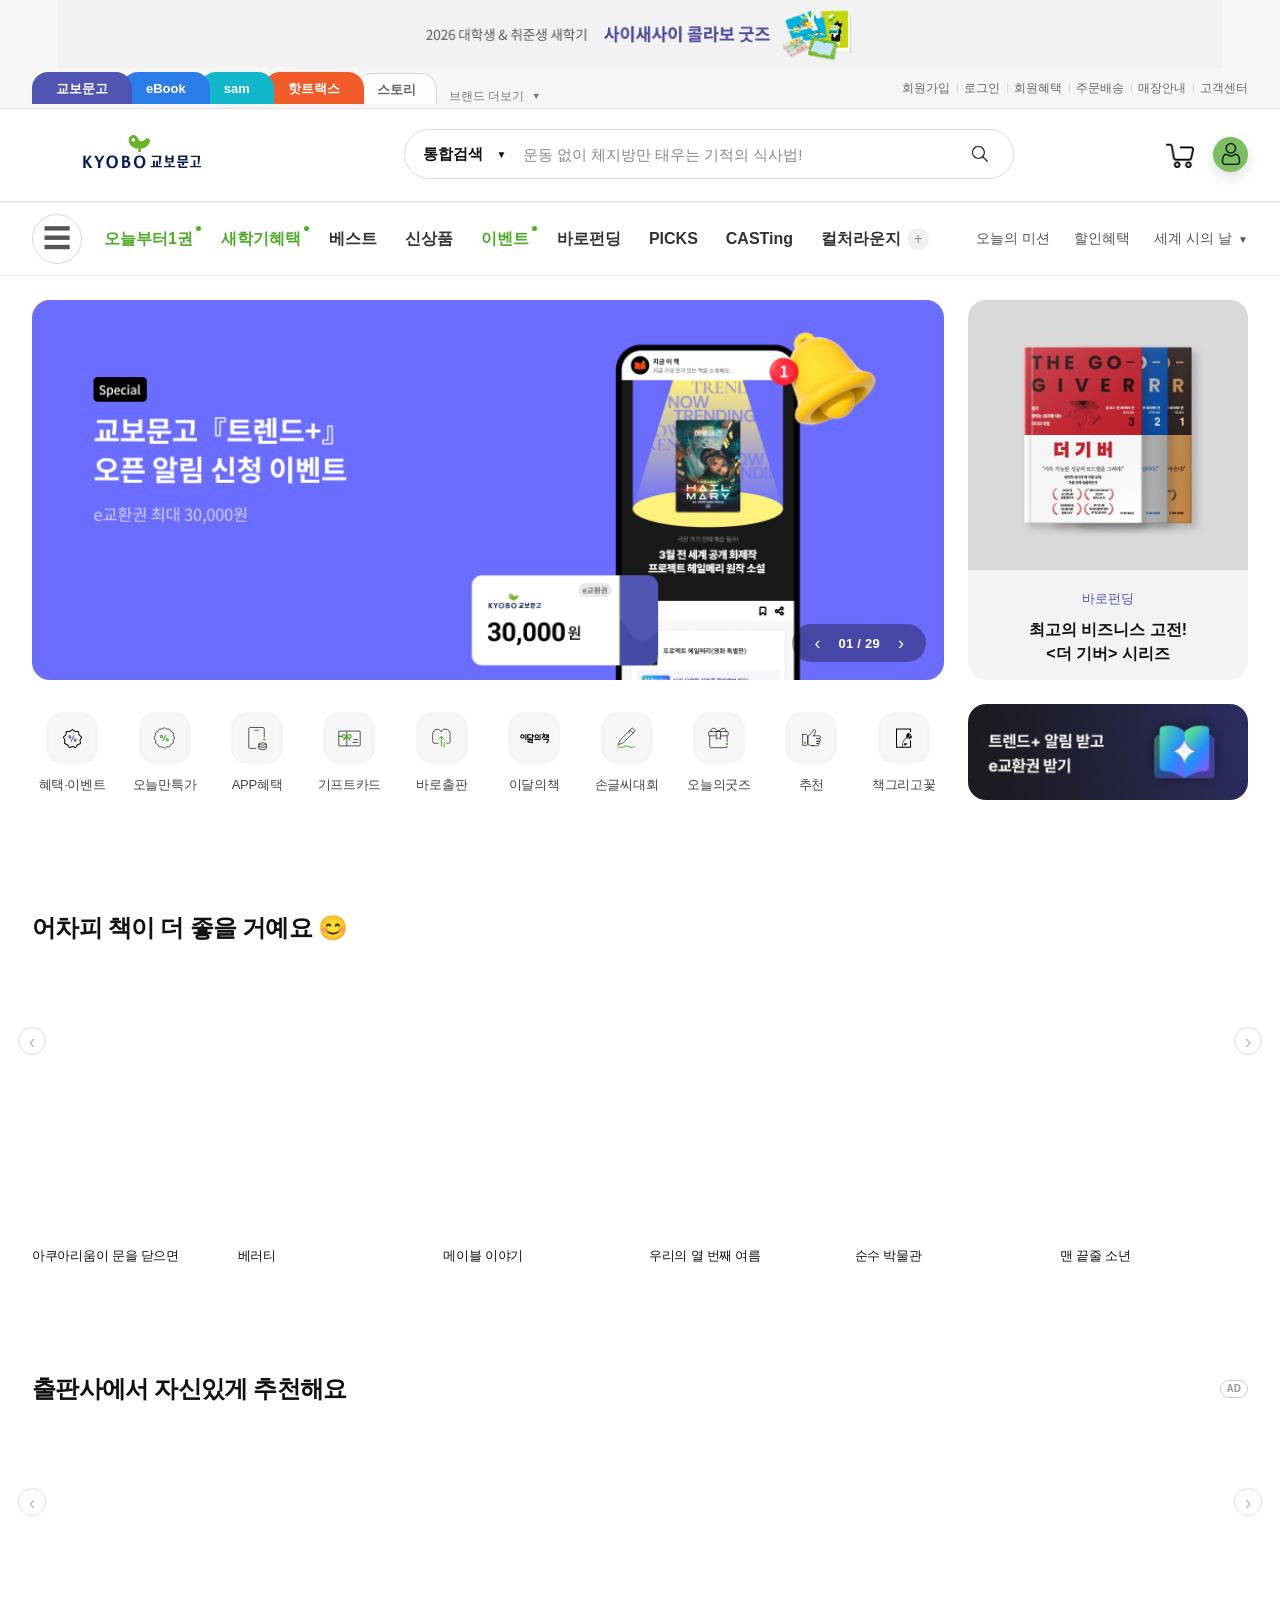
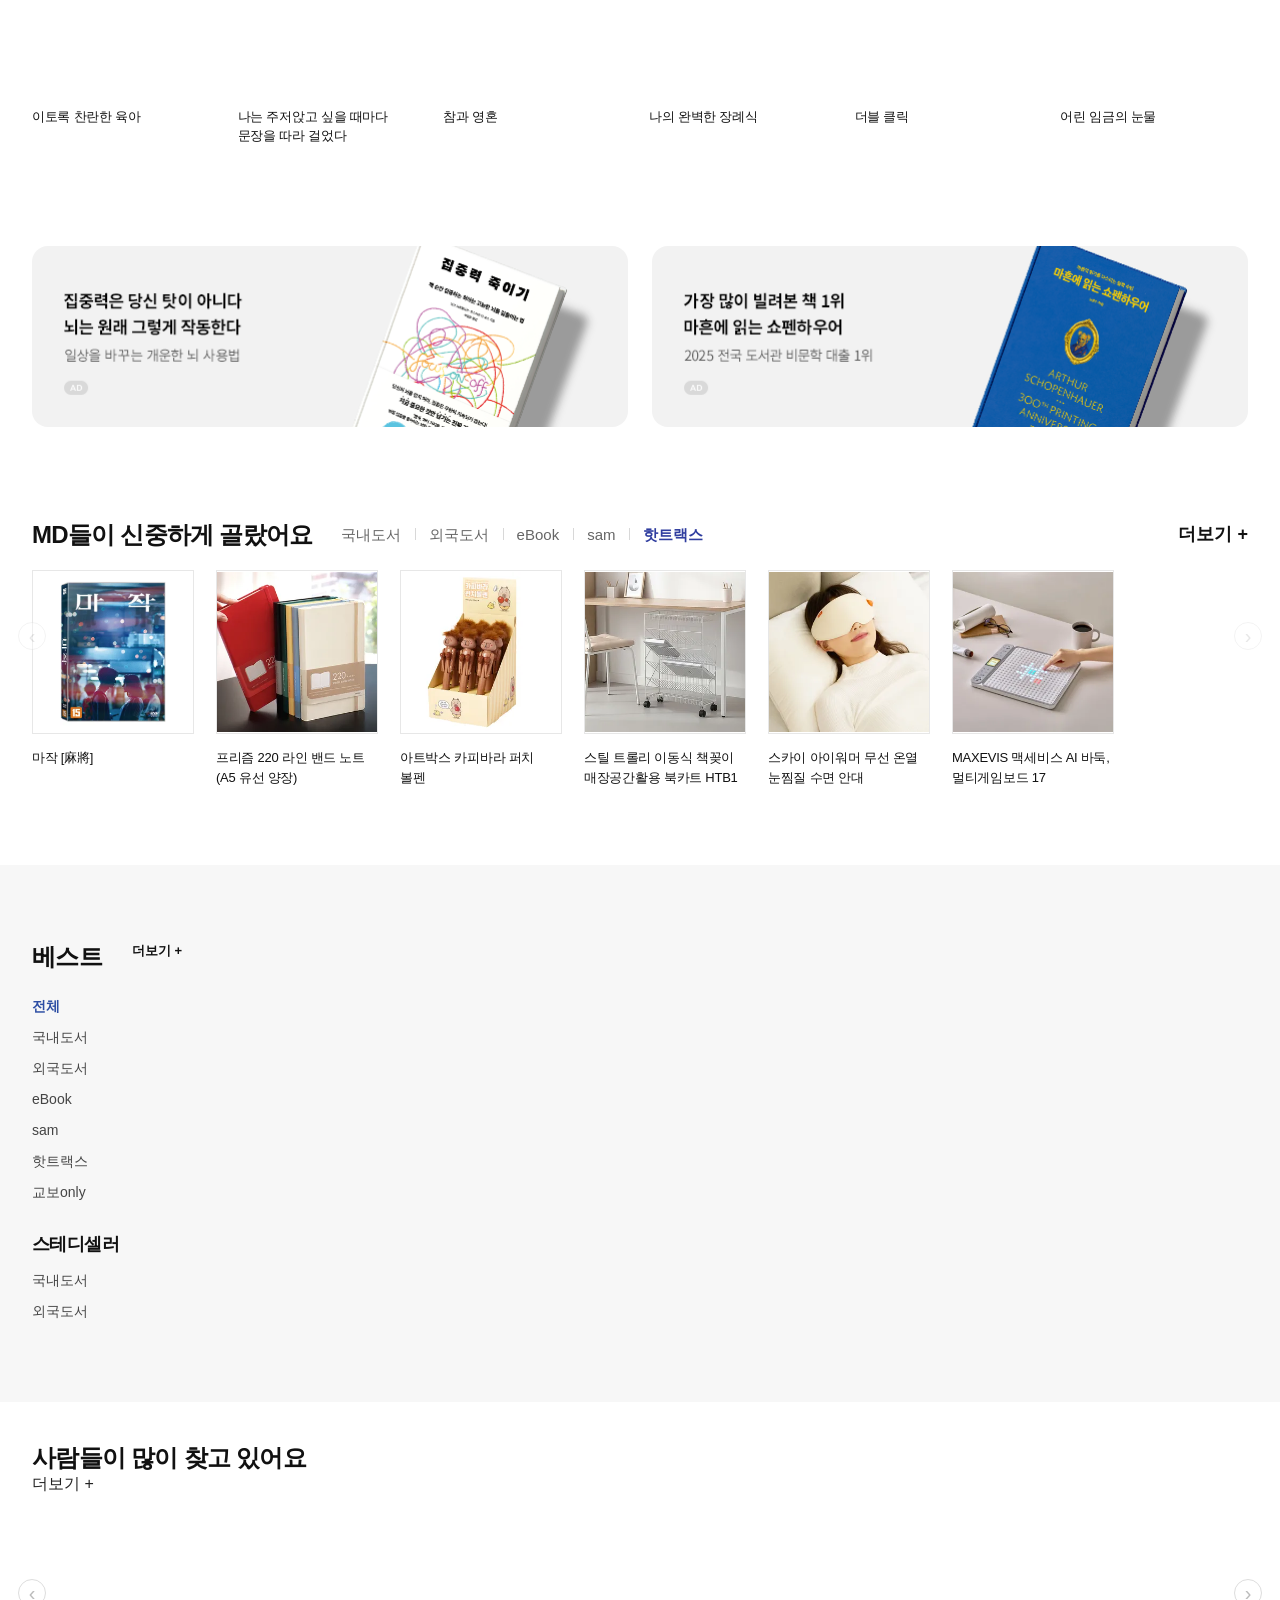
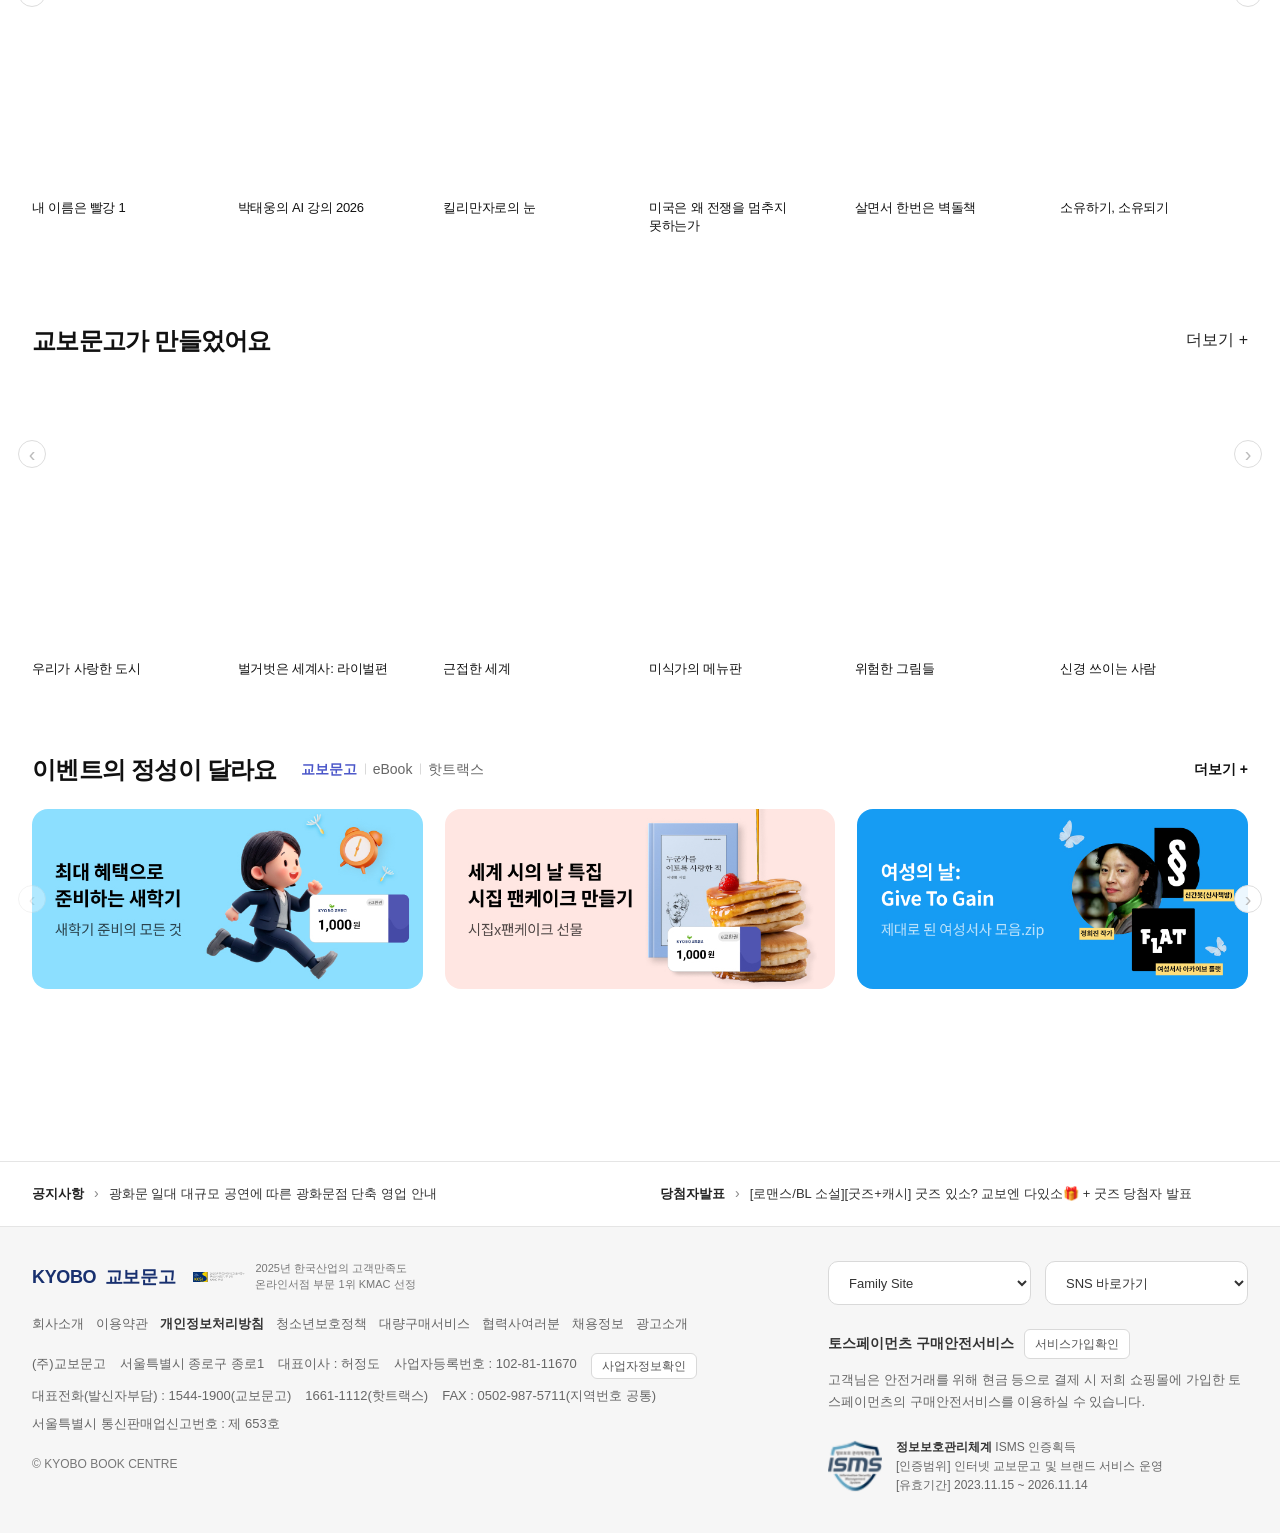
==== commit ab94ba36: "first commit" ====
--- a/index.html
+++ b/index.html
@@ -41,6 +41,8 @@
     <!-- 하단 책 섹션 -->
     <div id="main-books02-include"></div>
 
+    <div id="event-include"></div>
+
     <div id="footer-include"></div>
 
     <script src="./js/header.js"></script>
@@ -48,6 +50,7 @@
     <script src="./js/main_books.js"></script>
     <script src="./js/main_mdpick.js"></script>
     <script src="./js/main_best.js"></script>
+    <script src="./js/event.js"></script>
     <script src="./js/footer.js"></script>
     <script src="./js/common.js"></script>
 </body>
--- a/css/main.css
+++ b/css/main.css
@@ -1,11 +1,180 @@
+@charset "utf-8";
+
+/* =========================
+   reset
+========================= */
+* {
+    margin: 0;
+    padding: 0;
+    box-sizing: border-box;
+}
+
+body {
+    font-family: "Malgun Gothic", "Apple SD Gothic Neo", sans-serif;
+    color: #222;
+    background: #fff;
+}
+
+a {
+    color: inherit;
+    text-decoration: none;
+}
+
+ul,
+ol {
+    list-style: none;
+}
+
+button,
+input,
+select {
+    font: inherit;
+}
+
+img {
+    display: block;
+    max-width: 100%;
+}
+
+.inner {
+    width: 1200px;
+    margin: 0 auto;
+}
+
+/* =========================
+   top banner
+========================= */
+.top_banner {
+    background: #4d6db8;
+    color: #fff;
+}
+
+.top_banner_inner {
+    height: 44px;
+    display: flex;
+    align-items: center;
+    justify-content: space-between;
+    font-size: 14px;
+}
+
+.top_banner_inner a {
+    font-weight: 700;
+}
+
+/* =========================
+   header
+========================= */
+.header_main {
+    border-bottom: 1px solid #e6e6e6;
+    background: #fff;
+}
+
+.header_main_inner {
+    height: 92px;
+    display: flex;
+    align-items: center;
+    justify-content: space-between;
+}
+
+.logo a {
+    font-size: 32px;
+    font-weight: 900;
+    color: #1f2d5c;
+    letter-spacing: -1px;
+}
+
+.logo span {
+    color: #78ad3d;
+}
+
+.search_box {
+    width: 520px;
+    height: 50px;
+    border: 2px solid #4d6db8;
+    border-radius: 30px;
+    display: flex;
+    align-items: center;
+    gap: 10px;
+    padding: 0 18px;
+}
+
+.search_box select {
+    border: 0;
+    outline: none;
+    background: transparent;
+    color: #666;
+}
+
+.search_box input {
+    flex: 1;
+    border: 0;
+    outline: none;
+    font-size: 15px;
+}
+
+.search_box button {
+    border: 0;
+    background: transparent;
+    font-size: 20px;
+    cursor: pointer;
+}
+
+.header_icons {
+    display: flex;
+    gap: 18px;
+    font-size: 14px;
+    color: #555;
+}
+
+.header_icons a:hover {
+    color: #4d6db8;
+}
+
+/* =========================
+   gnb
+========================= */
+.gnb {
+    border-bottom: 1px solid #ddd;
+    background: #fff;
+}
+
+.gnb_inner {
+    height: 56px;
+    display: flex;
+    align-items: center;
+}
+
+.all_menu_btn {
+    width: 44px;
+    height: 44px;
+    border: 0;
+    background: #fff;
+    font-size: 24px;
+    cursor: pointer;
+    margin-right: 20px;
+}
+
+.gnb_menu {
+    display: flex;
+    gap: 28px;
+}
+
+.gnb_menu a {
+    font-size: 16px;
+    font-weight: 700;
+}
+
+.gnb_menu a:hover {
+    color: #4d6db8;
+}
+
 /* =========================
    main visual
 ========================= */
 .main_visual_section {
-    padding: 24px 0 34px;
+    padding: 24px 0 56px;
     background: #fff;
 }
-
 
 .visual_top {
     display: grid;
@@ -18,7 +187,7 @@
     display: grid;
     grid-template-columns: minmax(0, 1fr) 280px;
     gap: 24px;
-    align-items: center;
+    align-items: start;
     margin-top: 24px;
 }
 
@@ -144,14 +313,6 @@
 }
 
 /* 퀵메뉴 */
-.visual_bottom {
-    display: grid;
-    grid-template-columns: minmax(0, 1fr) 280px;
-    gap: 24px;
-    align-items: start;
-    margin-top: 24px;
-}
-
 .quick_menu {
     display: grid;
     grid-template-columns: repeat(10, minmax(0, 1fr));
@@ -171,7 +332,6 @@
     padding: 8px 4px 6px;
     background: transparent;
     text-align: center;
-    box-sizing: border-box;
     transition: all 0.2s ease;
 }
 
@@ -192,7 +352,6 @@
 }
 
 .quick_icon img {
-    display: block;
     width: 45px;
     height: 45px;
     object-fit: contain;
@@ -211,8 +370,8 @@
 .mini_banner_box {
     overflow: hidden;
     border-radius: 18px;
-    background: #111;
-    height: 94px;
+    background: #fff;
+    height: 96px;
 }
 
 .mini_banner_box a {
@@ -222,658 +381,29 @@
 }
 
 .mini_banner_box img {
-    display: block;
     width: 100%;
     height: 100%;
     object-fit: cover;
 }
 
-/* 반응형 */
-@media (max-width: 1200px) {
-    .quick_menu {
-        grid-template-columns: repeat(5, minmax(0, 1fr));
-    }
-}
-
-@media (max-width: 1024px) {
-    .visual_bottom {
-        grid-template-columns: 1fr;
-    }
-}
-
-@media (max-width: 768px) {
-    .quick_menu {
-        grid-template-columns: repeat(3, minmax(0, 1fr));
-    }
-}
-
-/* 반응형 */
-@media (max-width: 1200px) {
-    .quick_menu {
-        grid-template-columns: repeat(5, minmax(0, 1fr));
-    }
-}
-
-@media (max-width: 768px) {
-    .quick_menu {
-        grid-template-columns: repeat(3, minmax(0, 1fr));
-    }
-}
-
-/* 반응형 */
-@media (max-width: 1200px) {
-    .quick_menu {
-        grid-template-columns: repeat(5, minmax(0, 1fr));
-    }
-}
-
-@media (max-width: 768px) {
-    .quick_menu {
-        grid-template-columns: repeat(3, minmax(0, 1fr));
-    }
-}
-
-/* 미니 배너 */
-.mini_banner_box {
-    overflow: hidden;
-    border-radius: 18px;
-    background: #fff;
-    height: 96px;
-}
-
-.mini_banner_box a {
-    display: block;
-    width: 100%;
-    height: 100%;
-}
-
-.mini_banner_box img {
-    display: block;
-    width: 100%;
-    height: 100%;
-    object-fit: cover;
-}
-
-/* 반응형 */
-@media (max-width: 1200px) {
-    .quick_menu {
-        grid-template-columns: repeat(5, minmax(0, 1fr));
-    }
-}
-
-@media (max-width: 1024px) {
-
-    .visual_top,
-    .visual_bottom {
-        grid-template-columns: 1fr;
-    }
-
-    .side_promo_card,
-    .main_slider {
-        height: auto;
-    }
-
-    .main_slider {
-        height: 320px;
-    }
-
-    .side_promo_card {
-        max-width: 320px;
-    }
-}
-
-@media (max-width: 768px) {
-    .main_slider {
-        height: 260px;
-    }
-
-    .quick_menu {
-        grid-template-columns: repeat(3, minmax(0, 1fr));
-    }
-}
-
-
-@charset "utf-8";
-
 /* =========================
-   reset
+   common section title
 ========================= */
-* {
-    margin: 0;
-    padding: 0;
-    box-sizing: border-box;
-}
-
-body {
-    font-family: "Malgun Gothic", "Apple SD Gothic Neo", sans-serif;
-    color: #222;
-    background: #fff;
-}
-
-a {
-    color: inherit;
-    text-decoration: none;
-}
-
-ul,
-ol {
-    list-style: none;
-}
-
-button,
-input,
-select {
-    font: inherit;
-}
-
-img {
-    display: block;
-    max-width: 100%;
-}
-
-.inner {
-    width: 1200px;
-    margin: 0 auto;
-}
-
-/* =========================
-   top banner
-========================= */
-.top_banner {
-    background: #4d6db8;
-    color: #fff;
-}
-
-.top_banner_inner {
-    height: 44px;
-    display: flex;
-    align-items: center;
-    justify-content: space-between;
-    font-size: 14px;
-}
-
-.top_banner_inner a {
+.main_books_title,
+.main_best_title,
+.event_title {
+    color: #111;
+    font-size: 24px;
     font-weight: 700;
-}
-
-/* =========================
-   header
-========================= */
-.header_main {
-    border-bottom: 1px solid #e6e6e6;
-    background: #fff;
-}
-
-.header_main_inner {
-    height: 92px;
-    display: flex;
-    align-items: center;
-    justify-content: space-between;
-}
-
-.logo a {
-    font-size: 32px;
-    font-weight: 900;
-    color: #1f2d5c;
-    letter-spacing: -1px;
-}
-
-.logo span {
-    color: #78ad3d;
-}
-
-.search_box {
-    width: 520px;
-    height: 50px;
-    border: 2px solid #4d6db8;
-    border-radius: 30px;
-    display: flex;
-    align-items: center;
-    gap: 10px;
-    padding: 0 18px;
-}
-
-.search_box select {
-    border: 0;
-    outline: none;
-    background: transparent;
-    color: #666;
-}
-
-.search_box input {
-    flex: 1;
-    border: 0;
-    outline: none;
-    font-size: 15px;
-}
-
-.search_box button {
-    border: 0;
-    background: transparent;
-    font-size: 20px;
-    cursor: pointer;
-}
-
-.header_icons {
-    display: flex;
-    gap: 18px;
-    font-size: 14px;
-    color: #555;
-}
-
-.header_icons a:hover {
-    color: #4d6db8;
-}
-
-/* =========================
-   gnb
-========================= */
-.gnb {
-    border-bottom: 1px solid #ddd;
-    background: #fff;
-}
-
-.gnb_inner {
-    height: 56px;
-    display: flex;
-    align-items: center;
-}
-
-.all_menu_btn {
-    width: 44px;
-    height: 44px;
-    border: 0;
-    background: #fff;
-    font-size: 24px;
-    cursor: pointer;
-    margin-right: 20px;
-}
-
-.gnb_menu {
-    display: flex;
-    gap: 28px;
-}
-
-.gnb_menu a {
-    font-size: 16px;
-    font-weight: 700;
-}
-
-.gnb_menu a:hover {
-    color: #4d6db8;
-}
-
-/* =========================
-   main visual
-========================= */
-.main_visual {
-    padding: 28px 0 38px;
-    background: #fff;
-}
-
-.main_visual_inner {
-    display: grid;
-    grid-template-columns: 220px 1fr 260px;
-    gap: 20px;
-}
-
-.visual_side_menu,
-.visual_best {
-    border: 1px solid #ddd;
-    border-radius: 14px;
-    background: #fff;
-    padding: 20px;
-}
-
-.visual_side_menu h3,
-.best_header h3 {
-    font-size: 18px;
-    font-weight: 800;
-    color: #1f2d5c;
-    margin-bottom: 18px;
-}
-
-.visual_side_menu li {
-    border-bottom: 1px solid #f1f1f1;
-}
-
-.visual_side_menu li:last-child {
-    border-bottom: 0;
-}
-
-.visual_side_menu a {
-    display: block;
-    padding: 12px 0;
-    font-size: 14px;
-    color: #444;
-}
-
-.visual_side_menu a:hover {
-    color: #4d6db8;
-    font-weight: 700;
-}
-
-.visual_slider {
-    position: relative;
-    height: 430px;
-    border-radius: 18px;
-    overflow: hidden;
-    background: #eef3fb;
-}
-
-.slide {
-    position: absolute;
-    inset: 0;
-    display: flex;
-    justify-content: space-between;
-    align-items: center;
-    padding: 48px 48px 70px;
-    opacity: 0;
-    visibility: hidden;
-    transition: 0.5s;
-}
-
-.slide.active {
-    opacity: 1;
-    visibility: visible;
-}
-
-.slide:nth-child(1) {
-    background: #eaf1fb;
-}
-
-.slide:nth-child(2) {
-    background: #f4efe7;
-}
-
-.slide:nth-child(3) {
-    background: #edf5ea;
-}
-
-.slide_text {
-    width: 52%;
-}
-
-.slide_badge {
-    display: inline-block;
-    padding: 8px 14px;
-    border-radius: 20px;
-    background: #1f2d5c;
-    color: #fff;
-    font-size: 13px;
-    font-weight: 700;
-    margin-bottom: 18px;
-}
-
-.slide_text h2 {
-    font-size: 38px;
-    line-height: 1.35;
-    letter-spacing: -1px;
-    margin-bottom: 14px;
-}
-
-.slide_text p {
-    font-size: 17px;
-    line-height: 1.7;
-    color: #555;
-}
-
-.slide_image {
-    width: 40%;
-    display: flex;
-    justify-content: flex-end;
-}
-
-.mock_book {
-    width: 250px;
-    height: 340px;
-    border-radius: 4px 16px 16px 4px;
-    border-left: 14px solid rgba(0, 0, 0, 0.18);
-    box-shadow: -16px 18px 30px rgba(0, 0, 0, 0.16);
-    transform: perspective(1000px) rotateY(-22deg);
-    display: flex;
-    align-items: center;
-    justify-content: center;
-    text-align: center;
-    font-size: 34px;
-    font-weight: 900;
-    line-height: 1.25;
-    letter-spacing: 1px;
-}
-
-.mock_book_01 {
-    background: #1c253c;
-    color: #fff;
-}
-
-.mock_book_02 {
-    background: #735536;
-    color: #fff;
-}
-
-.mock_book_03 {
-    background: #4f6b4a;
-    color: #fff;
-}
-
-.slider_controls {
-    position: absolute;
-    left: 48px;
-    bottom: 28px;
-    display: flex;
-    align-items: center;
-    gap: 14px;
-    z-index: 5;
-}
-
-.prev_btn,
-.next_btn {
-    width: 34px;
-    height: 34px;
-    border: 1px solid #ccc;
-    border-radius: 50%;
-    background: #fff;
-    font-size: 20px;
-    cursor: pointer;
-}
-
-.slider_dots {
-    display: flex;
-    gap: 8px;
-}
-
-.dot {
-    width: 10px;
-    height: 10px;
-    border-radius: 50%;
-    background: #c8d3e8;
-}
-
-.dot.active {
-    background: #1f2d5c;
-}
-
-.best_header {
-    display: flex;
-    align-items: center;
-    justify-content: space-between;
-    margin-bottom: 18px;
-}
-
-#bestQueryLabel {
-    font-size: 12px;
-    color: #666;
-    background: #f3f5fa;
-    padding: 5px 8px;
-    border-radius: 10px;
-}
-
-.best_list li {
-    border-bottom: 1px solid #f2f2f2;
-}
-
-.best_list li:last-child {
-    border-bottom: 0;
-}
-
-.best_list a,
-.best_list .best_empty {
-    display: flex;
-    gap: 14px;
-    padding: 14px 0;
-}
-
-.rank {
-    width: 22px;
-    font-size: 22px;
-    font-weight: 900;
-    color: #4d6db8;
-    line-height: 1;
-}
-
-.best_info strong {
-    display: block;
-    font-size: 14px;
-    line-height: 1.45;
-    margin-bottom: 5px;
-}
-
-.best_info p {
-    font-size: 12px;
-    color: #888;
-}
-
-/* =========================
-   main card section
-========================= */
-.book_grid_section {
-    padding: 30px 0 80px;
-    background: #fff;
-}
-
-.section_header {
-    display: flex;
-    align-items: flex-end;
-    justify-content: space-between;
-    gap: 20px;
-    margin-bottom: 26px;
-}
-
-.section_header h2 {
-    font-size: 28px;
-    font-weight: 800;
-    margin-bottom: 8px;
-}
-
-.section_header p {
-    font-size: 14px;
-    color: #777;
-}
-
-.category_tabs {
-    display: flex;
-    gap: 10px;
-}
-
-.tab_btn {
-    min-width: 110px;
-    height: 44px;
-    padding: 0 16px;
-    border: 1px solid #d7dbe6;
-    border-radius: 10px;
-    background: #f8f9fc;
-    color: #555;
-    cursor: pointer;
-    font-weight: 700;
-}
-
-.tab_btn.active {
-    background: #1f2d5c;
-    color: #fff;
-    border-color: #1f2d5c;
-}
-
-.card_area {
-    display: flex;
-    flex-wrap: wrap;
-    gap: 20px;
-}
-
-.book_card {
-    width: calc((100% - 60px) / 4);
-    border: 1px solid #e2e2e2;
-    border-radius: 14px;
-    background: #fff;
-    overflow: hidden;
-    box-shadow: 0 6px 16px rgba(0, 0, 0, 0.04);
-}
-
-.book_thumb {
-    display: block;
-    width: 100%;
-    height: 280px;
-    background: #f7f7f7;
-    overflow: hidden;
-}
-
-.book_thumb img {
-    width: 100%;
-    height: 100%;
-    object-fit: contain;
-    padding: 18px;
-}
-
-.book_info {
-    padding: 18px;
-}
-
-.book_title {
-    font-size: 17px;
-    line-height: 1.4;
-    font-weight: 800;
-    margin-bottom: 8px;
-    min-height: 48px;
-}
-
-.book_author {
-    font-size: 13px;
-    color: #777;
-    margin-bottom: 10px;
-}
-
-.book_desc {
-    font-size: 13px;
-    color: #666;
-    line-height: 1.6;
-    height: 62px;
-    overflow: hidden;
-    margin-bottom: 14px;
-}
-
-.book_bottom {
-    display: flex;
-    align-items: center;
-    justify-content: space-between;
-    gap: 10px;
-}
-
-.book_price {
-    font-size: 15px;
-    font-weight: 800;
-    color: #111;
-}
-
-.detail_btn {
-    display: inline-flex;
-    align-items: center;
-    justify-content: center;
-    height: 38px;
-    padding: 0 14px;
-    border-radius: 8px;
-    background: #1f2d5c;
-    color: #fff;
-    font-size: 13px;
-    font-weight: 700;
+    line-height: 1.3;
+    letter-spacing: -0.03em;
+    word-break: keep-all;
+}
+
+.main_books_head,
+.main_best_head,
+.event_header {
+    margin-bottom: 24px;
 }
 
 /* =========================
@@ -884,7 +414,7 @@
     background: #efefef;
 }
 
-.shelf_block+.shelf_block {
+.shelf_block + .shelf_block {
     margin-top: 74px;
 }
 
@@ -963,7 +493,6 @@
     right: -18px;
 }
 
-
 /* =========================
    middle banner
 ========================= */
@@ -986,25 +515,12 @@
 }
 
 .middle_banner_item img {
-    display: block;
     width: 100%;
     height: auto;
 }
 
 .middle_banner_item:hover {
     transform: translateY(-2px);
-}
-
-/* 반응형 */
-@media (max-width: 768px) {
-    .middle_banner_list {
-        grid-template-columns: 1fr;
-        gap: 16px;
-    }
-
-    .middle_banner_section {
-        padding: 24px 0 28px;
-    }
 }
 
 /* =========================
@@ -1034,7 +550,7 @@
    main books
 ========================= */
 .main_books_section {
-    padding: 34px 0 80px;
+    padding: 56px 0 72px;
     background: transparent;
 }
 
@@ -1043,11 +559,11 @@
 }
 
 .main_books_block + .main_books_block {
-    margin-top: 48px;
+    margin-top: 88px;
 }
 
 .main_books_head {
-    margin-bottom: 18px;
+    margin-bottom: 32px;
 }
 
 .main_books_head.type_between {
@@ -1056,12 +572,10 @@
     justify-content: space-between;
 }
 
-.main_books_title {
-    color: #111;
-    font-size: 16px;
-    font-weight: 800;
-    line-height: 1.4;
-    letter-spacing: -0.03em;
+.main_books_title.highlight span {
+    font-size: inherit;
+    font-weight: inherit;
+    line-height: inherit;
 }
 
 .main_books_ad {
@@ -1113,7 +627,7 @@
 
 .main_book_thumb {
     width: 100%;
-    height: 260px;   /* 원하는 높이 */
+    height: 260px;
     display: flex;
     align-items: center;
     justify-content: center;
@@ -1125,9 +639,7 @@
     width: 100%;
     height: 100%;
     object-fit: contain;
-    display: block;
-}
-
+}
 
 .main_book_title {
     margin-top: 12px;
@@ -1136,12 +648,10 @@
     line-height: 1.45;
     letter-spacing: -0.02em;
     word-break: keep-all;
-
     display: -webkit-box;
     -webkit-line-clamp: 2;
     -webkit-box-orient: vertical;
     overflow: hidden;
-
     min-height: 38px;
 }
 
@@ -1179,7 +689,6 @@
     font-size: 14px;
 }
 
-/* hover */
 .main_book_link:hover .main_book_thumb img {
     transform: translateY(-2px);
     transition: 0.2s ease;
@@ -1188,33 +697,6 @@
 .main_book_link:hover .main_book_title {
     color: #3366cc;
 }
-
-/* responsive */
-@media (max-width: 1280px) {
-    .main_books_arrow.prev {
-        left: -14px;
-    }
-
-    .main_books_arrow.next {
-        right: -14px;
-    }
-}
-
-@media (max-width: 768px) {
-    .main_book_item {
-        flex: 0 0 96px;
-    }
-
-    .main_book_thumb {
-        width: 96px;
-        height: 142px;
-    }
-
-    .main_books_arrow {
-        display: none;
-    }
-}
-
 
 /* =========================
    md pick
@@ -1304,7 +786,6 @@
     width: 100%;
     height: 100%;
     object-fit: contain;
-    display: block;
 }
 
 .md_pick_name {
@@ -1314,12 +795,10 @@
     font-weight: 500;
     line-height: 1.5;
     letter-spacing: -0.02em;
-
     display: -webkit-box;
     -webkit-line-clamp: 2;
     -webkit-box-orient: vertical;
     overflow: hidden;
-
     min-height: 45px;
     word-break: keep-all;
 }
@@ -1343,7 +822,6 @@
     gap: 32px;
 }
 
-/* 왼쪽 메뉴 */
 .main_best_side {
     flex: 0 0 150px;
     padding-top: 4px;
@@ -1351,15 +829,15 @@
 
 .main_best_head {
     position: relative;
-    margin-bottom: 26px;
+    margin-bottom: 24px;
     padding-right: 56px;
 }
 
 .main_best_title {
     color: #111;
-    font-size: 22px;
+    font-size: 24px;
     font-weight: 700;
-    line-height: 1.15;
+    line-height: 1.3;
     letter-spacing: -0.03em;
     word-break: keep-all;
 }
@@ -1415,11 +893,6 @@
     color: #2d4ea4;
 }
 
-.main_best_nav a:hover {
-    color: #2d4ea4;
-}
-
-/* 오른쪽 리스트 */
 .main_best_content {
     flex: 1;
     min-width: 0;
@@ -1447,7 +920,6 @@
 }
 
 .main_best_thumb img {
-    display: block;
     width: 100%;
     aspect-ratio: 1 / 1.45;
     object-fit: cover;
@@ -1469,7 +941,6 @@
     line-height: 1;
 }
 
-/* 책 정보 */
 .main_best_info {
     padding-top: 14px;
 }
@@ -1527,12 +998,10 @@
     line-height: 1.45;
     letter-spacing: -0.02em;
     word-break: keep-all;
-
     display: -webkit-box;
     -webkit-line-clamp: 2;
     -webkit-box-orient: vertical;
     overflow: hidden;
-
     min-height: 38px;
 }
 
@@ -1543,7 +1012,6 @@
     color: inherit;
 }
 
-/* 빈 데이터 */
 .main_best_empty {
     grid-column: 1 / -1;
     padding: 80px 0;
@@ -1552,94 +1020,153 @@
     text-align: center;
 }
 
-/* 반응형 */
-@media (max-width: 1280px) {
-    .main_best_wrap {
-        gap: 32px;
-    }
-
-    .main_best_grid {
-        grid-template-columns: repeat(4, 1fr);
-    }
-}
-
-@media (max-width: 1024px) {
-    .main_best_section {
-        padding: 56px 0 64px;
-    }
-
-    .main_best_wrap {
-        flex-direction: column;
-        gap: 32px;
-    }
-
-    .main_best_side {
-        flex: none;
-        width: 100%;
-    }
-
-    .main_best_head {
-        margin-bottom: 24px;
-    }
-
-    .main_best_title {
-        font-size: 30px;
-    }
-
-    .main_best_subtitle {
-        font-size: 24px;
-    }
-
-    .main_best_nav {
-        flex-direction: row;
-        flex-wrap: wrap;
-        gap: 14px 22px;
-    }
-
-    .main_best_nav a {
-        font-size: 18px;
-    }
-
-    .main_best_grid {
-        grid-template-columns: repeat(3, 1fr);
-    }
-}
-
-@media (max-width: 768px) {
-    .main_best_grid {
-        grid-template-columns: repeat(2, 1fr);
-        column-gap: 18px;
-        row-gap: 30px;
-    }
-
-    .main_best_title {
-        font-size: 28px;
-    }
-
-    .main_best_book_title {
-        font-size: 16px;
-    }
-}
-
 /* =========================
-   main section spacing
+   event section
 ========================= */
-.main_visual_section {
-    padding-bottom: 56px;
-}
-
-.main_books_section {
+.event_section {
     padding: 56px 0 72px;
-}
-
-.main_books_block + .main_books_block {
-    margin-top: 88px;
-}
-
-.main_books_head {
-    margin-bottom: 32px;
-}
-
+    background: #fff;
+}
+
+.event_header {
+    display: flex;
+    align-items: center;
+    justify-content: space-between;
+    gap: 20px;
+}
+
+.event_title_box {
+    display: flex;
+    align-items: center;
+    gap: 24px;
+    flex-wrap: wrap;
+}
+
+.event_title {
+    color: #111;
+    font-size: 24px;
+    font-weight: 700;
+    line-height: 1.3;
+    letter-spacing: -0.03em;
+    word-break: keep-all;
+}
+
+.event_tabs {
+    display: flex;
+    align-items: center;
+    gap: 16px;
+}
+
+.event_tab {
+    position: relative;
+    border: 0;
+    background: transparent;
+    padding: 0;
+    font-size: 14px;
+    font-weight: 500;
+    color: #666;
+    cursor: pointer;
+    line-height: 1;
+}
+
+.event_tab + .event_tab::before {
+    content: "";
+    position: absolute;
+    left: -8px;
+    top: 50%;
+    width: 1px;
+    height: 11px;
+    background: #d9d9d9;
+    transform: translateY(-50%);
+}
+
+.event_tab.active {
+    color: #4a56c9;
+    font-weight: 700;
+}
+
+.event_more {
+    color: #111;
+    font-size: 14px;
+    font-weight: 600;
+    line-height: 1.2;
+    white-space: nowrap;
+}
+
+.event_slider {
+    position: relative;
+    display: flex;
+    align-items: center;
+}
+
+.event_view {
+    overflow: hidden;
+    width: 100%;
+}
+
+.event_track {
+    display: grid;
+    grid-auto-flow: column;
+    grid-auto-columns: calc((100% - 44px) / 3);
+    gap: 22px;
+    transition: transform 0.45s ease;
+    will-change: transform;
+}
+
+.event_item {
+    min-width: 0;
+}
+
+.event_link {
+    display: block;
+    width: 100%;
+    border-radius: 16px;
+    overflow: hidden;
+}
+
+.event_link img {
+    width: 100%;
+    height: 180px;
+    object-fit: cover;
+    transition: transform 0.25s ease;
+}
+
+.event_link:hover img {
+    transform: scale(1.03);
+}
+
+.event_arrow {
+    position: absolute;
+    top: 50%;
+    transform: translateY(-50%);
+    z-index: 3;
+    width: 28px;
+    height: 28px;
+    border: 1px solid #ddd;
+    border-radius: 50%;
+    background: rgba(255, 255, 255, 0.92);
+    color: #bbb;
+    font-size: 20px;
+    line-height: 1;
+    cursor: pointer;
+    display: flex;
+    align-items: center;
+    justify-content: center;
+}
+
+.event_arrow.prev {
+    left: -40px;
+}
+
+.event_arrow.next {
+    right: -40px;
+}
+
+.event_arrow:disabled {
+    opacity: 0.35;
+    pointer-events: none;
+    cursor: default;
+}
 
 /* =========================
    footer
@@ -1665,6 +1192,16 @@
         width: 95%;
     }
 
+    .main_books_arrow.prev,
+    .event_arrow.prev {
+        left: -14px;
+    }
+
+    .main_books_arrow.next,
+    .event_arrow.next {
+        right: -14px;
+    }
+
     .shelf_arrow.prev {
         left: -10px;
     }
@@ -1672,9 +1209,37 @@
     .shelf_arrow.next {
         right: -10px;
     }
+
+    .main_best_wrap {
+        gap: 32px;
+    }
+
+    .main_best_grid {
+        grid-template-columns: repeat(4, 1fr);
+    }
+}
+
+@media (max-width: 1200px) {
+    .quick_menu {
+        grid-template-columns: repeat(5, minmax(0, 1fr));
+    }
 }
 
 @media (max-width: 1024px) {
+    .visual_top,
+    .visual_bottom {
+        grid-template-columns: 1fr;
+    }
+
+    .side_promo_card {
+        max-width: 320px;
+        height: auto;
+    }
+
+    .main_slider {
+        height: 320px;
+    }
+
     .header_main_inner {
         flex-wrap: wrap;
         height: auto;
@@ -1687,10 +1252,6 @@
         order: 3;
     }
 
-    .main_visual_inner {
-        grid-template-columns: 1fr;
-    }
-
     .book_card {
         width: calc((100% - 20px) / 2);
     }
@@ -1698,6 +1259,47 @@
     .section_header {
         flex-direction: column;
         align-items: flex-start;
+    }
+
+    .main_best_section {
+        padding: 56px 0 64px;
+    }
+
+    .main_best_wrap {
+        flex-direction: column;
+        gap: 32px;
+    }
+
+    .main_best_side {
+        flex: none;
+        width: 100%;
+    }
+
+    .main_best_title,
+    .event_title {
+        font-size: 24px;
+    }
+
+    .main_best_subtitle {
+        font-size: 24px;
+    }
+
+    .main_best_nav {
+        flex-direction: row;
+        flex-wrap: wrap;
+        gap: 14px 22px;
+    }
+
+    .main_best_nav a {
+        font-size: 18px;
+    }
+
+    .main_best_grid {
+        grid-template-columns: repeat(3, 1fr);
+    }
+
+    .event_item {
+        flex: 0 0 calc((100% - 22px) / 2);
     }
 }
 
@@ -1708,6 +1310,14 @@
         white-space: nowrap;
     }
 
+    .main_slider {
+        height: 260px;
+    }
+
+    .quick_menu {
+        grid-template-columns: repeat(3, minmax(0, 1fr));
+    }
+
     .slide {
         padding: 30px 24px 70px;
         flex-direction: column;
@@ -1734,6 +1344,15 @@
         left: 24px;
     }
 
+    .middle_banner_list {
+        grid-template-columns: 1fr;
+        gap: 16px;
+    }
+
+    .middle_banner_section {
+        padding: 24px 0 28px;
+    }
+
     .book_card {
         width: 100%;
     }
@@ -1746,9 +1365,57 @@
         height: 175px;
     }
 
-    .shelf_arrow {
+    .shelf_arrow,
+    .main_books_arrow,
+    .event_arrow {
         display: none;
     }
-}
-
-
+
+    .main_book_item {
+        flex: 0 0 96px;
+    }
+
+    .main_book_thumb {
+        width: 96px;
+        height: 142px;
+    }
+
+    .main_best_grid {
+        grid-template-columns: repeat(2, 1fr);
+        column-gap: 18px;
+        row-gap: 30px;
+    }
+
+    .main_best_title {
+        font-size: 28px;
+    }
+
+    .main_best_book_title {
+        font-size: 16px;
+    }
+
+    .event_header {
+        flex-direction: column;
+        align-items: flex-start;
+    }
+
+    .event_title_box {
+        gap: 16px;
+    }
+
+    .event_title {
+        font-size: 20px;
+    }
+
+    .event_tabs {
+        gap: 14px;
+    }
+
+    .event_item {
+        flex: 0 0 100%;
+    }
+
+    .event_link img {
+        height: 170px;
+    }
+}
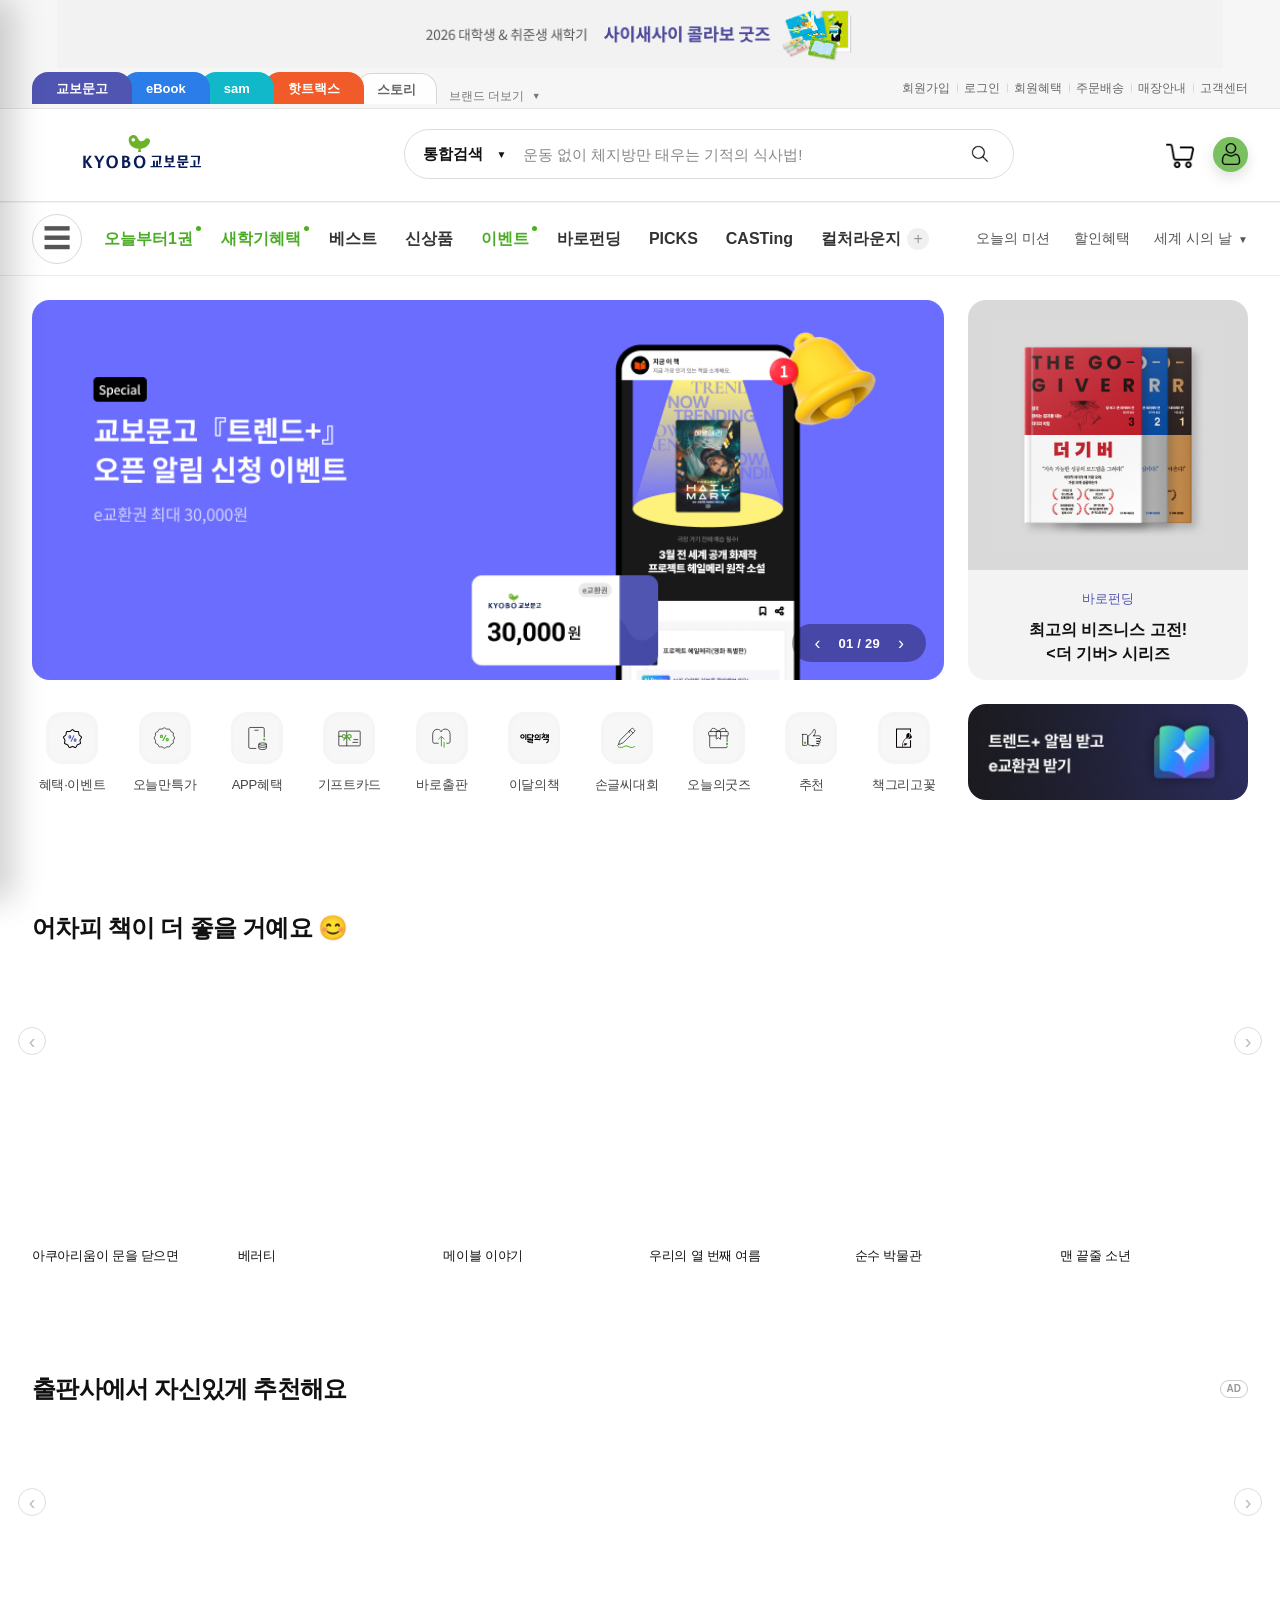
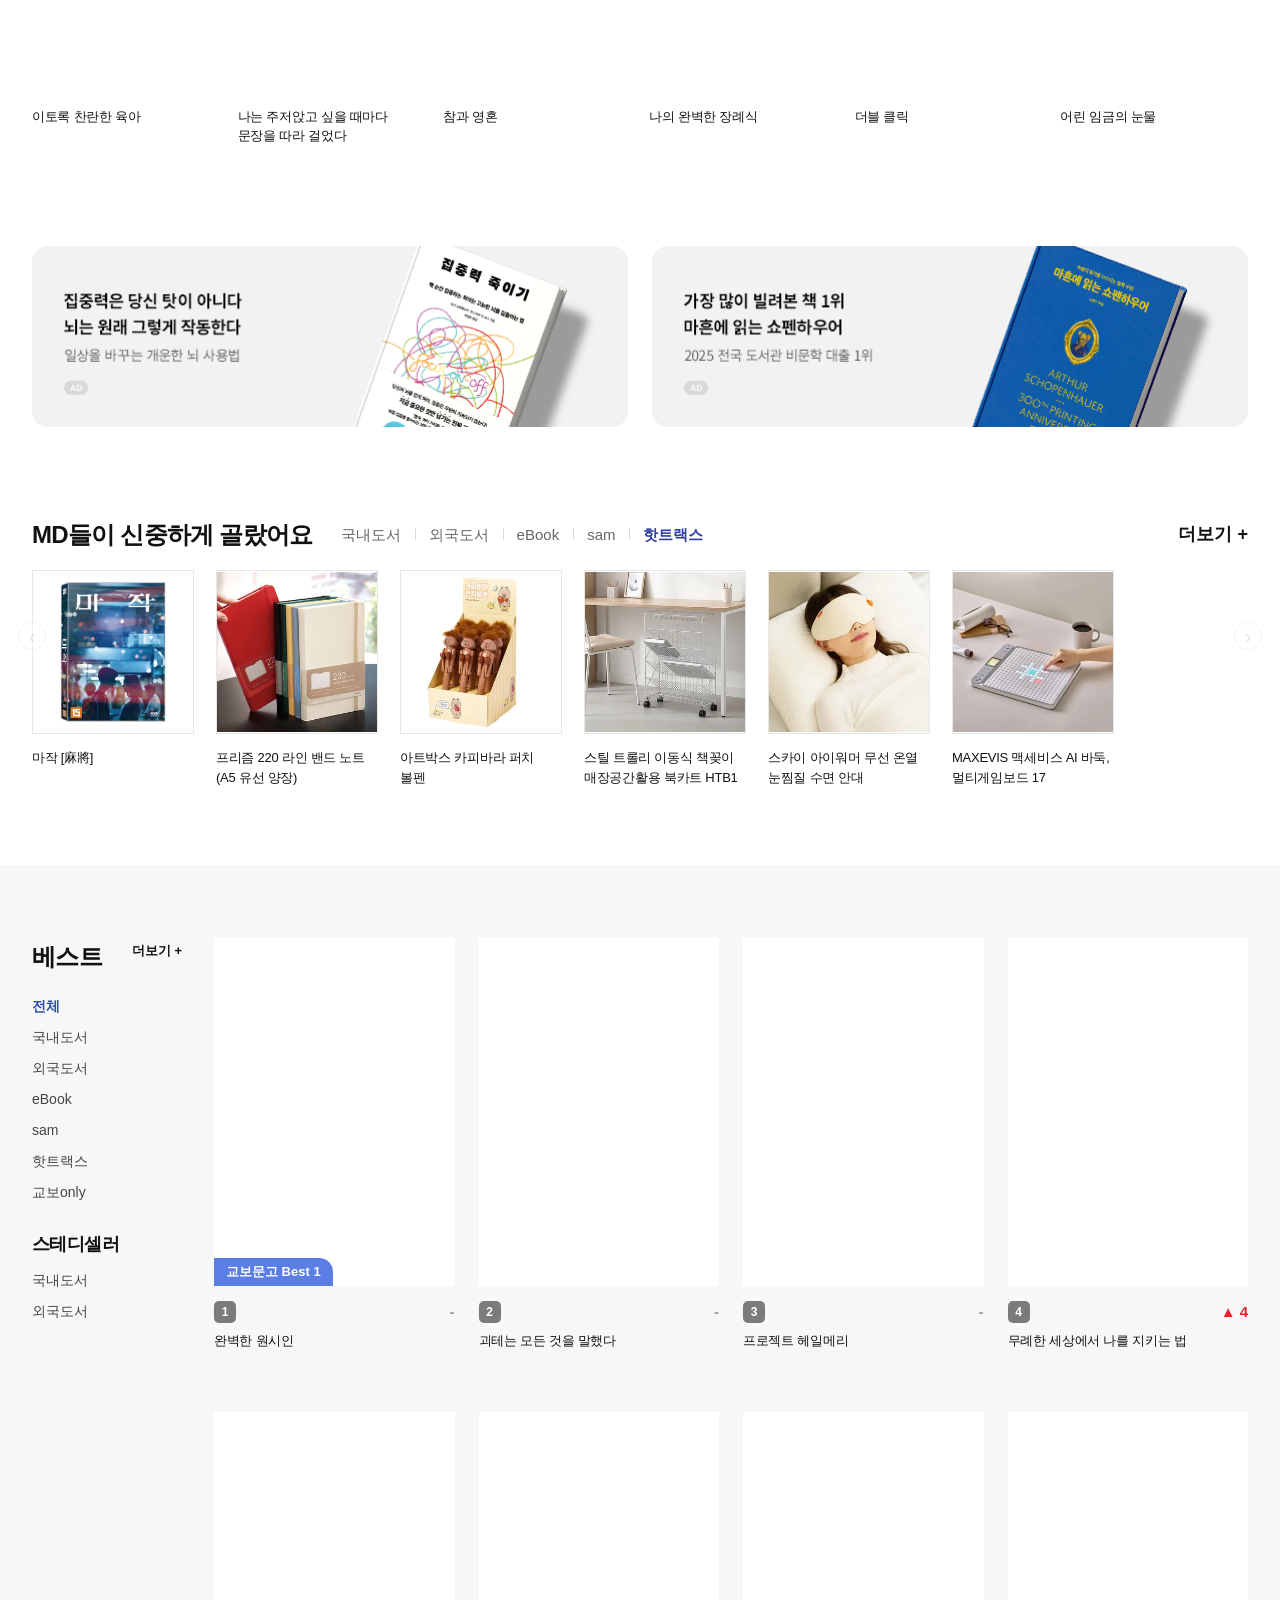
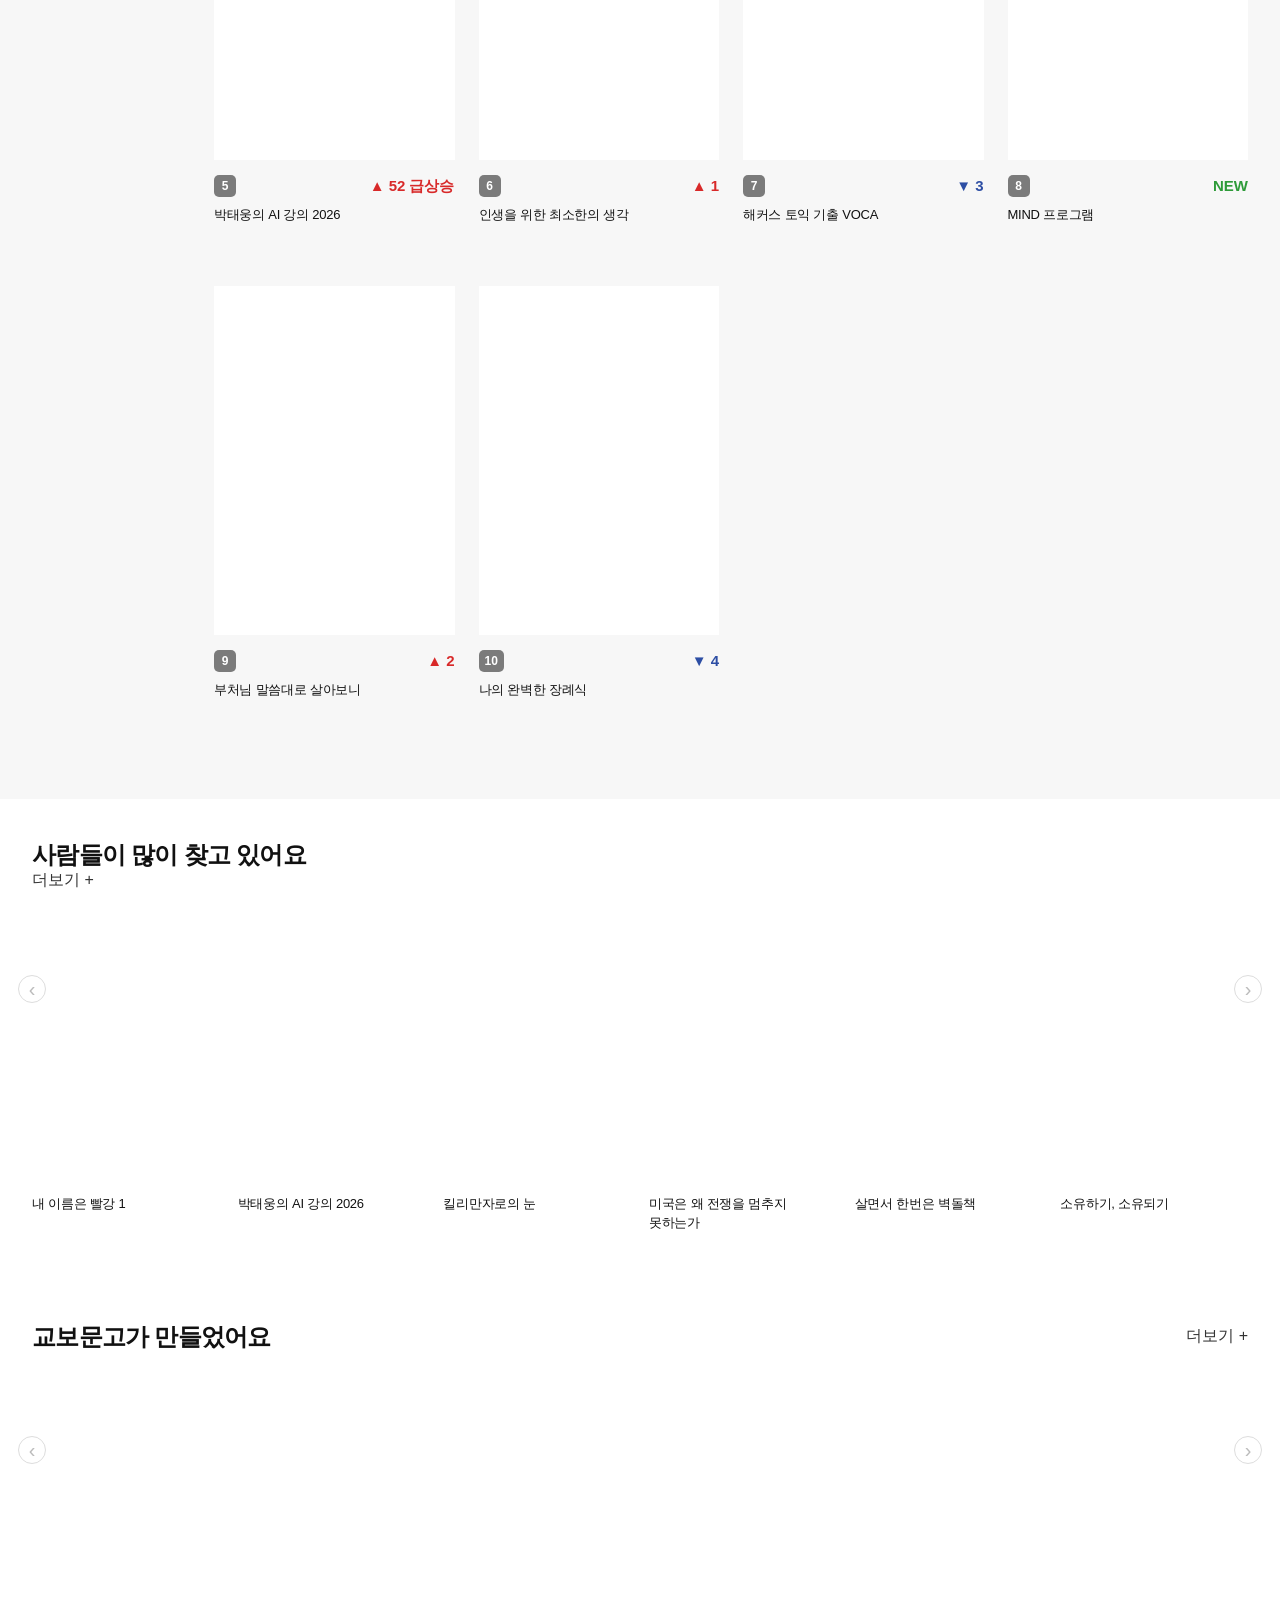
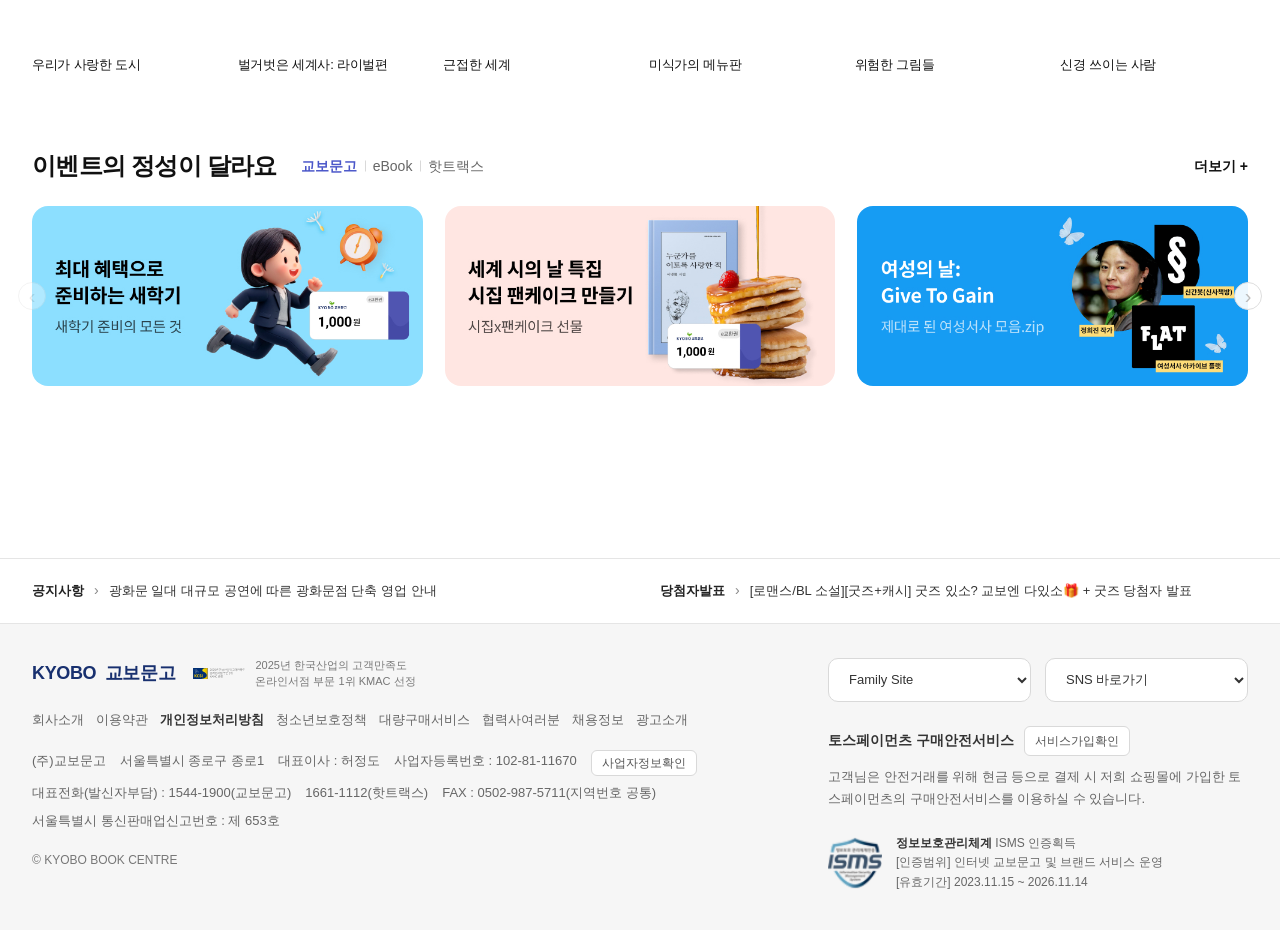
==== commit b40f9c54: "Polish Kyobo clone portfolio UI" ====
--- a/index.html
+++ b/index.html
@@ -4,7 +4,7 @@
 <head>
     <meta charset="UTF-8">
     <meta name="viewport" content="width=device-width, initial-scale=1.0">
-    <title>book_koybo</title>
+    <title>Kyobo Book Clone</title>
 
     <link rel="stylesheet" href="./css/reset.css">
     <link rel="stylesheet" href="./css/common.css">
@@ -55,4 +55,4 @@
     <script src="./js/common.js"></script>
 </body>
 
-</html>+</html>
--- a/css/common.css
+++ b/css/common.css
@@ -1,19 +1,10 @@
-a {
-    text-decoration: none;
-    color: inherit;
-}
+﻿@charset "utf-8";
 
-ul {
-    list-style: none;
-    margin: 0;
-    padding: 0;
-}
+a { color: inherit; text-decoration: none; }
+ul, ol { list-style: none; margin: 0; padding: 0; }
+button, input, select { font: inherit; }
+button { cursor: pointer; }
+img { display: block; max-width: 100%; }
+.inner { width: min(1200px, calc(100% - 40px)); margin: 0 auto; }
 
-button {
-    font: inherit;
-}
 
-img {
-    max-width: 100%;
-    vertical-align: middle;
-}
--- a/css/layout.css
+++ b/css/layout.css
@@ -1,41 +1,18 @@
-@charset "utf-8";
-
-/* =========================
-   common
-========================= */
-.inner {
-    width: 1200px;
-    margin: 0 auto;
-}
+﻿@charset "utf-8";
 
 #header {
     background: #f6f6f6;
     color: #222;
 }
-
-/* =========================
-   1. top banner
-========================= */
-.header_top_banner {
-    background: #f6f6f6;
-}
-
+/* ========================= 1. top banner ========================= */ .header_top_banner { background: #f6f6f6; }
 .header_top_banner .inner {
     display: flex;
     justify-content: center;
     align-items: center;
     height: 68px;
 }
-
-.header_top_banner a {
-    display: block;
-}
-
-.header_top_banner img {
-    display: block;
-    max-height: 68px;
-}
-
+.header_top_banner a { display: block; }
+.header_top_banner img { display: block; max-height: 68px; }
 /* =========================
    2. brand bar
 ========================= */
@@ -43,19 +20,13 @@
     border-bottom: 1px solid #e5e5e5;
     background: #f6f6f6;
 }
-
 .header_brand_inner {
     display: flex;
     justify-content: space-between;
     align-items: center;
     height: 40px;
 }
-
-.brand_links {
-    display: flex;
-    align-items: flex-end;
-}
-
+.brand_links { display: flex; align-items: flex-end; }
 .brand_links a {
     position: relative;
     display: inline-flex;
@@ -70,17 +41,11 @@
     border-radius: 16px 16px 0 0;
     line-height: 1;
 }
-
-.brand_links a:first-child {
-    margin-left: 0;
-}
-
-/* 각 탭 배경색 */
-.brand_links a:nth-child(1) { background: #5055B1; z-index: 5; }
+.brand_links a:first-child { margin-left: 0; }
+/* 각 탭 배경색 */ .brand_links a:nth-child(1) { background: #5055B1; z-index: 5; }
 .brand_links a:nth-child(2) { background: #2B7DE9; z-index: 4; }
 .brand_links a:nth-child(3) { background: #11B8C9; z-index: 3; }
 .brand_links a:nth-child(4) { background: #F15A29; z-index: 2; }
-
 .brand_links a:nth-child(5) {
     height: 31px;
     padding: 0 20px;
@@ -91,21 +56,18 @@
     border-bottom: 0;
     z-index: 1;
 }
-
 .brand_more_wrap {
     position: relative;
     display: flex;
     align-items: center;
     margin-left: 12px;
 }
-
 .brand_more_text {
     color: #777;
     font-size: 12px;
     font-weight: 500;
     line-height: 1;
 }
-
 .brand_more_toggle {
     display: flex;
     align-items: center;
@@ -118,7 +80,6 @@
     background: transparent;
     cursor: pointer;
 }
-
 .brand_more_toggle::before {
     content: "▼";
     color: #777;
@@ -126,11 +87,7 @@
     line-height: 1;
     transition: transform 0.2s ease;
 }
-
-.brand_more_wrap.open .brand_more_toggle::before {
-    transform: rotate(180deg);
-}
-
+.brand_more_wrap.open .brand_more_toggle::before { transform: rotate(180deg); }
 .brand_more_menu {
     position: absolute;
     top: calc(100% + 10px);
@@ -149,14 +106,12 @@
     transform: translateX(-50%) translateY(8px);
     transition: all 0.25s ease;
 }
-
 .brand_more_wrap.open .brand_more_menu {
     opacity: 1;
     visibility: visible;
     pointer-events: auto;
     transform: translateX(-50%) translateY(0);
 }
-
 .brand_more_item {
     display: flex;
     align-items: center;
@@ -166,7 +121,6 @@
     font-weight: 500;
     white-space: nowrap;
 }
-
 .brand_more_icon {
     display: flex;
     align-items: center;
@@ -179,19 +133,8 @@
     font-size: 15px;
     line-height: 1;
 }
-
-.user_links {
-    display: flex;
-    align-items: center;
-    gap: 14px;
-}
-
-.user_links a {
-    position: relative;
-    color: #666;
-    font-size: 12px;
-}
-
+.user_links { display: flex; align-items: center; gap: 14px; }
+.user_links a { position: relative; color: #666; font-size: 12px; }
 .user_links a:not(:last-child)::after {
     content: "";
     position: absolute;
@@ -202,14 +145,7 @@
     background: #d9d9d9;
     transform: translateY(-50%);
 }
-
-/* =========================
-   3. main header
-========================= */
-.header_main {
-    background: #fff;
-}
-
+/* ========================= 3. main header ========================= */ .header_main { background: #fff; }
 .header_main_inner {
     display: flex;
     align-items: center;
@@ -217,25 +153,10 @@
     gap: 20px;
     padding: 18px 0 20px;
 }
-
-.logo {
-    flex: 0 0 auto;
-}
-
-.logo a {
-    display: block;
-}
-
-.logo img {
-    display: block;
-    width: 220px;
-}
-
-.search_area {
-    flex: 1;
-    max-width: 610px;
-}
-
+.logo { flex: 0 0 auto; }
+.logo a { display: block; }
+.logo img { display: block; width: 220px; }
+.search_area { flex: 1; max-width: 610px; }
 .search_form {
     display: flex;
     align-items: center;
@@ -245,7 +166,6 @@
     border-radius: 30px;
     background: #fff;
 }
-
 .search_category {
     position: relative;
     flex: 0 0 auto;
@@ -255,7 +175,6 @@
     font-size: 15px;
     font-weight: 600;
 }
-
 .search_category::after {
     content: "▼";
     position: absolute;
@@ -265,7 +184,6 @@
     font-size: 10px;
     transform: translateY(-50%);
 }
-
 .search_form input {
     flex: 1;
     border: 0;
@@ -274,11 +192,7 @@
     color: #666;
     font-size: 15px;
 }
-
-.search_form input::placeholder {
-    color: #888;
-}
-
+.search_form input::placeholder { color: #888; }
 .search_btn {
   display: flex;
   align-items: center;
@@ -290,29 +204,10 @@
   background: transparent;
   cursor: pointer;
 }
-
-.search_btn img {
-  display: block;
-  width: 24px;
-}
-
-.header_icons {
-    display: flex;
-    align-items: center;
-    gap: 18px;
-}
-
-.icon_link {
-    display: flex;
-    align-items: center;
-    justify-content: center;
-}
-
-.cart_icon img {
-    display: block;
-    width: 30px;
-}
-
+.search_btn img { display: block; width: 24px; }
+.header_icons { display: flex; align-items: center; gap: 18px; }
+.icon_link { display: flex; align-items: center; justify-content: center; }
+.cart_icon img { display: block; width: 30px; }
 .my_icon {
     width: 35px;
     height: 35px;
@@ -320,12 +215,7 @@
     background: #7bc060;
     box-shadow: 0 6px 14px rgba(0, 0, 0, 0.12);
 }
-
-.my_icon img {
-    display: block;
-    width: 22px;
-}
-
+.my_icon img { display: block; width: 22px; }
 /* =========================
    4. gnb
 ========================= */
@@ -334,20 +224,13 @@
     border-bottom: 1px solid #ececec;
     background: #fff;
 }
-
 .header_gnb_inner {
     display: flex;
     justify-content: space-between;
     align-items: center;
     min-height: 72px;
 }
-
-.gnb_left {
-    display: flex;
-    align-items: center;
-    gap: 22px;
-}
-
+.gnb_left { display: flex; align-items: center; gap: 22px; }
 .menu_btn {
     width: 50px;
     height: 50px;
@@ -359,13 +242,7 @@
     line-height: 1;
     cursor: pointer;
 }
-
-.gnb_menu > ul {
-    display: flex;
-    align-items: center;
-    gap: 28px;
-}
-
+.gnb_menu > ul { display: flex; align-items: center; gap: 28px; }
 .gnb_menu a {
     position: relative;
     display: inline-block;
@@ -374,12 +251,7 @@
     font-weight: 600;
     white-space: nowrap;
 }
-
-.gnb_menu a.point {
-    color: #4DAC27;
-    font-weight: 700;
-}
-
+.gnb_menu a.point { color: #4DAC27; font-weight: 700; }
 .gnb_menu a.point::after {
     content: "";
     position: absolute;
@@ -390,27 +262,19 @@
     border-radius: 50%;
     background: #4caf23;
 }
-
-.gnb_right {
-    display: flex;
-    align-items: center;
-    gap: 24px;
-}
-
+.gnb_right { display: flex; align-items: center; gap: 24px; }
 .gnb_right a {
     position: relative;
     color: #555;
     font-size: 14px;
     white-space: nowrap;
 }
-
 .gnb_right a:last-child::after {
     content: "▼";
     margin-left: 6px;
     font-size: 10px;
     vertical-align: middle;
 }
-
 /* =========================
    hover
 ========================= */
@@ -420,18 +284,13 @@
 .gnb_right a:hover {
     opacity: 0.8;
 }
-
 .has_sub {
     position: relative;
     display: flex;
     align-items: center;
     gap: 6px;
 }
-
-.has_sub>a {
-    display: inline-block;
-}
-
+.has_sub>a { display: inline-block; }
 .sub_toggle {
     width: 22px;
     height: 22px;
@@ -443,7 +302,6 @@
     line-height: 1;
     cursor: pointer;
 }
-
 .sub_menu {
     position: absolute;
     top: calc(100% + 14px);
@@ -462,12 +320,7 @@
     transform: translateX(-50%) translateY(8px);
     transition: all 0.25s ease;
 }
-
-.sub_menu li {
-    display: block;
-    width: 100%;
-}
-
+.sub_menu li { display: block; width: 100%; }
 .sub_menu li a {
     display: block;
     width: 100%;
@@ -477,18 +330,74 @@
     line-height: 1.4;
     white-space: nowrap;
 }
-
-.sub_menu li a:hover {
-    background: #f8f8f8;
-    color: #3e9b16;
-}
-
-.has_sub:hover .sub_menu {
-    opacity: 1;
-    visibility: visible;
-    transform: translateX(-50%) translateY(0);
-}
-
+.sub_menu li a:hover { background: #f8f8f8; color: #3e9b16; }
+.has_sub:hover .sub_menu { opacity: 1; visibility: visible; transform: translateX(-50%) translateY(0); }
+/* =========================
+   all menu
+========================= */
+.all_menu_overlay {
+    position: fixed;
+    inset: 0;
+    z-index: 900;
+    background: rgba(0, 0, 0, 0.45);
+    opacity: 0;
+    visibility: hidden;
+    transition: opacity 0.25s ease, visibility 0.25s ease;
+}
+.all_menu_panel {
+    position: fixed;
+    top: 0;
+    left: 0;
+    z-index: 901;
+    width: 320px;
+    max-width: 86vw;
+    height: 100vh;
+    background: #fff;
+    box-shadow: 14px 0 30px rgba(0, 0, 0, 0.18);
+    transform: translateX(-100%);
+    transition: transform 0.25s ease;
+}
+.all_menu_overlay.open { opacity: 1; visibility: visible; }
+.all_menu_panel.open { transform: translateX(0); }
+.all_menu_head {
+    display: flex;
+    align-items: center;
+    justify-content: space-between;
+    height: 92px;
+    padding: 0 22px;
+    border-bottom: 1px solid #e9e9e9;
+}
+.all_menu_logo img { display: block; width: 150px; }
+.all_menu_close {
+    width: 36px;
+    height: 36px;
+    border: 0;
+    background: transparent;
+    color: #111;
+    font-size: 32px;
+    line-height: 1;
+    cursor: pointer;
+}
+.all_menu_body { height: calc(100vh - 92px); overflow-y: auto; padding: 26px 22px 34px; }
+.all_menu_section + .all_menu_section { margin-top: 28px; padding-top: 24px; border-top: 1px solid #ededed; }
+.all_menu_title {
+    margin-bottom: 18px;
+    color: #111;
+    font-size: 18px;
+    font-weight: 800;
+}
+.all_menu_category { display: grid; gap: 18px; }
+.all_menu_category a, .all_menu_service a, .all_menu_all_service { color: #333; font-size: 15px; line-height: 1.4; }
+.all_menu_category a { display: block; font-weight: 600; }
+.all_menu_service { display: grid; grid-template-columns: repeat(2, minmax(0, 1fr)); gap: 18px 28px; }
+.all_menu_service a { display: block; }
+.all_menu_all_service {
+    display: block;
+    margin-top: 28px;
+    padding-top: 24px;
+    border-top: 1px solid #ededed;
+    font-weight: 700;
+}
 /* =========================
    footer
 ========================= */
@@ -500,13 +409,7 @@
     font-size: 13px;
     line-height: 1.7;
 }
-
-/* 상단 공지줄 */
-.footer_notice {
-    border-bottom: 1px solid #e5e5e5;
-    background: #fff;
-}
-
+/* 상단 공지줄 */ .footer_notice { border-bottom: 1px solid #e5e5e5; background: #fff; }
 .footer_notice_inner {
     display: flex;
     align-items: center;
@@ -514,7 +417,6 @@
     gap: 40px;
     min-height: 64px;
 }
-
 .footer_notice_item {
     flex: 1;
     display: flex;
@@ -524,51 +426,23 @@
     color: #333;
     font-size: 13px;
 }
-
-.footer_notice_item strong {
-    flex: 0 0 auto;
-    color: #222;
-    font-weight: 700;
-}
-
-.notice_arrow {
-    flex: 0 0 auto;
-    color: #888;
-    font-size: 14px;
-}
-
+.footer_notice_item strong { flex: 0 0 auto; color: #222; font-weight: 700; }
+.notice_arrow { flex: 0 0 auto; color: #888; font-size: 14px; }
 .footer_notice_item span:last-child {
     overflow: hidden;
     text-overflow: ellipsis;
     white-space: nowrap;
     color: #333;
 }
-
-/* 본문 */
-.footer_main {
-    padding: 34px 0 38px;
-    background: #f6f6f6;
-}
-
-.footer_main_inner {
-    display: flex;
-    justify-content: space-between;
-    gap: 60px;
-}
-
-/* 왼쪽 */
-.footer_left {
-    flex: 1;
-    min-width: 0;
-}
-
+/* 본문 */ .footer_main { padding: 34px 0 38px; background: #f6f6f6; }
+.footer_main_inner { display: flex; justify-content: space-between; gap: 60px; }
+/* 왼쪽 */ .footer_left { flex: 1; min-width: 0; }
 .footer_brand {
     display: flex;
     align-items: center;
     gap: 18px;
     margin-bottom: 20px;
 }
-
 .footer_logo {
     color: #18306f;
     font-size: 18px;
@@ -576,64 +450,26 @@
     letter-spacing: -0.02em;
     white-space: nowrap;
 }
-
-.footer_logo span {
-    margin-left: 4px;
-    font-weight: 700;
-}
-
-.footer_brand_mark {
-    display: flex;
-    align-items: center;
-    gap: 10px;
-}
-
-.footer_brand_mark img {
-    width: 52px;
-    height: auto;
-    object-fit: contain;
-}
-
-.footer_brand_mark p {
-    color: #777;
-    font-size: 11px;
-    line-height: 1.45;
-}
-
+.footer_logo span { margin-left: 4px; font-weight: 700; }
+.footer_brand_mark { display: flex; align-items: center; gap: 10px; }
+.footer_brand_mark img { width: 52px; height: auto; object-fit: contain; }
+.footer_brand_mark p { color: #777; font-size: 11px; line-height: 1.45; }
 .footer_link_list {
     display: flex;
     flex-wrap: wrap;
     gap: 8px 12px;
     margin-bottom: 18px;
 }
-
-.footer_link_list a {
-    color: #666;
-    font-size: 13px;
-    white-space: nowrap;
-}
-
-.footer_link_list a strong {
-    color: #333;
-    font-weight: 700;
-}
-
-.footer_link_list a:hover {
-    color: #18306f;
-}
-
-.footer_info {
-    color: #666;
-    font-size: 13px;
-}
-
+.footer_link_list a { color: #666; font-size: 13px; white-space: nowrap; }
+.footer_link_list a strong { color: #333; font-weight: 700; }
+.footer_link_list a:hover { color: #18306f; }
+.footer_info { color: #666; font-size: 13px; }
 .footer_info p {
     display: flex;
     flex-wrap: wrap;
     gap: 6px 14px;
     margin-bottom: 6px;
 }
-
 .footer_info_btn {
     display: inline-flex;
     align-items: center;
@@ -644,24 +480,9 @@
     color: #555;
     font-size: 12px;
 }
-
-.footer_copy {
-    margin-top: 18px;
-    color: #777;
-    font-size: 12px;
-}
-
-/* 오른쪽 */
-.footer_right {
-    flex: 0 0 420px;
-}
-
-.footer_select_row {
-    display: flex;
-    gap: 14px;
-    margin-bottom: 24px;
-}
-
+.footer_copy { margin-top: 18px; color: #777; font-size: 12px; }
+/* 오른쪽 */ .footer_right { flex: 0 0 420px; }
+.footer_select_row { display: flex; gap: 14px; margin-bottom: 24px; }
 .footer_select_row select {
     width: 100%;
     height: 44px;
@@ -673,24 +494,14 @@
     font-size: 13px;
     outline: none;
 }
-
-.footer_safepay {
-    margin-bottom: 24px;
-}
-
+.footer_safepay { margin-bottom: 24px; }
 .footer_safepay_top {
     display: flex;
     align-items: center;
     gap: 10px;
     margin-bottom: 10px;
 }
-
-.footer_safepay_top strong {
-    color: #333;
-    font-size: 14px;
-    font-weight: 700;
-}
-
+.footer_safepay_top strong { color: #333; font-size: 14px; font-weight: 700; }
 .footer_safepay_btn {
     display: inline-flex;
     align-items: center;
@@ -701,62 +512,52 @@
     color: #555;
     font-size: 12px;
 }
-
-.footer_safepay p {
-    color: #666;
-    font-size: 13px;
-    line-height: 1.7;
-}
-
-.footer_cert {
-    display: flex;
-    align-items: center;
-    gap: 14px;
-}
-
+.footer_safepay p { color: #666; font-size: 13px; line-height: 1.7; }
+.footer_cert { display: flex; align-items: center; gap: 14px; }
 .footer_cert img {
     width: 54px;
     height: auto;
     object-fit: contain;
     flex: 0 0 auto;
 }
+.footer_cert_text { color: #666; font-size: 12px; line-height: 1.6; }
+.footer_cert_text strong { color: #333; font-weight: 700; }
+/* hover */ .footer_info_btn:hover, .footer_safepay_btn:hover { border-color: #cfcfcf; color: #18306f; }
+/* 반응형 */
+@media (max-width: 768px) {.inner { width: calc(100% - 32px); }
+.header_brand_inner, .header_main_inner, .header_gnb_inner { gap: 14px; }
+.header_brand_inner { flex-wrap: nowrap; overflow: hidden; }
+.header_main_inner, .header_gnb_inner { flex-wrap: wrap; }
+.brand_links { flex: 1 1 auto; min-width: 0; max-width: calc(100% - 104px); }
+.brand_more_wrap { flex: 0 0 auto; margin-left: 0; }
+.gnb_left { width: 100%; min-width: 0; }
+.gnb_menu { flex: 1 1 auto; min-width: 0; overflow: hidden; }
+.brand_more_menu, .sub_menu { display: none; }
+.brand_more_wrap.open .brand_more_menu, .has_sub:hover .sub_menu { display: block; }
+.brand_links,
+    .gnb_menu > ul {
+        overflow-x: auto;
+        white-space: nowrap;
+        max-width: 100%;
+        scrollbar-width: none;
+    }
+.gnb_right {
+        width: 100%;
+        overflow-x: auto;
+        white-space: nowrap;
+        max-width: 100%;
+        scrollbar-width: none;
+    }
+.brand_links::-webkit-scrollbar, .gnb_menu > ul::-webkit-scrollbar, .gnb_right::-webkit-scrollbar { display: none; }
+.search_area { flex: 1 0 100%; order: 3; max-width: none; }
+.logo img { width: 180px; }
+.header_gnb_inner { align-items: flex-start; padding: 12px 0; }
+}
 
-.footer_cert_text {
-    color: #666;
-    font-size: 12px;
-    line-height: 1.6;
+@media (max-width: 1024px) {.footer_notice_inner, .footer_main_inner { flex-direction: column; align-items: flex-start; }
+.footer_right { flex: 1 1 auto; width: 100%; }
+.footer_select_row { width: 100%; }
+.footer_select_row select { flex: 1; }
 }
 
-.footer_cert_text strong {
-    color: #333;
-    font-weight: 700;
-}
 
-/* hover */
-.footer_info_btn:hover,
-.footer_safepay_btn:hover {
-    border-color: #cfcfcf;
-    color: #18306f;
-}
-
-/* 반응형 */
-@media (max-width: 1024px) {
-    .footer_notice_inner,
-    .footer_main_inner {
-        flex-direction: column;
-        align-items: flex-start;
-    }
-
-    .footer_right {
-        flex: 1 1 auto;
-        width: 100%;
-    }
-
-    .footer_select_row {
-        width: 100%;
-    }
-
-    .footer_select_row select {
-        flex: 1;
-    }
-}
--- a/css/main.css
+++ b/css/main.css
@@ -1,45 +1,4 @@
-@charset "utf-8";
-
-/* =========================
-   reset
-========================= */
-* {
-    margin: 0;
-    padding: 0;
-    box-sizing: border-box;
-}
-
-body {
-    font-family: "Malgun Gothic", "Apple SD Gothic Neo", sans-serif;
-    color: #222;
-    background: #fff;
-}
-
-a {
-    color: inherit;
-    text-decoration: none;
-}
-
-ul,
-ol {
-    list-style: none;
-}
-
-button,
-input,
-select {
-    font: inherit;
-}
-
-img {
-    display: block;
-    max-width: 100%;
-}
-
-.inner {
-    width: 1200px;
-    margin: 0 auto;
-}
+﻿@charset "utf-8";
 
 /* =========================
    top banner
@@ -48,7 +7,6 @@
     background: #4d6db8;
     color: #fff;
 }
-
 .top_banner_inner {
     height: 44px;
     display: flex;
@@ -56,11 +14,7 @@
     justify-content: space-between;
     font-size: 14px;
 }
-
-.top_banner_inner a {
-    font-weight: 700;
-}
-
+.top_banner_inner a { font-weight: 700; }
 /* =========================
    header
 ========================= */
@@ -68,25 +22,19 @@
     border-bottom: 1px solid #e6e6e6;
     background: #fff;
 }
-
 .header_main_inner {
     height: 92px;
     display: flex;
     align-items: center;
     justify-content: space-between;
 }
-
 .logo a {
     font-size: 32px;
     font-weight: 900;
     color: #1f2d5c;
     letter-spacing: -1px;
 }
-
-.logo span {
-    color: #78ad3d;
-}
-
+.logo span { color: #78ad3d; }
 .search_box {
     width: 520px;
     height: 50px;
@@ -97,53 +45,33 @@
     gap: 10px;
     padding: 0 18px;
 }
-
 .search_box select {
     border: 0;
     outline: none;
     background: transparent;
     color: #666;
 }
-
 .search_box input {
     flex: 1;
     border: 0;
     outline: none;
     font-size: 15px;
 }
-
 .search_box button {
     border: 0;
     background: transparent;
     font-size: 20px;
     cursor: pointer;
 }
-
 .header_icons {
     display: flex;
     gap: 18px;
     font-size: 14px;
     color: #555;
 }
-
-.header_icons a:hover {
-    color: #4d6db8;
-}
-
-/* =========================
-   gnb
-========================= */
-.gnb {
-    border-bottom: 1px solid #ddd;
-    background: #fff;
-}
-
-.gnb_inner {
-    height: 56px;
-    display: flex;
-    align-items: center;
-}
-
+.header_icons a:hover { color: #4d6db8; }
+/* ========================= gnb ========================= */ .gnb { border-bottom: 1px solid #ddd; background: #fff; }
+.gnb_inner { height: 56px; display: flex; align-items: center; }
 .all_menu_btn {
     width: 44px;
     height: 44px;
@@ -153,21 +81,9 @@
     cursor: pointer;
     margin-right: 20px;
 }
-
-.gnb_menu {
-    display: flex;
-    gap: 28px;
-}
-
-.gnb_menu a {
-    font-size: 16px;
-    font-weight: 700;
-}
-
-.gnb_menu a:hover {
-    color: #4d6db8;
-}
-
+.gnb_menu { display: flex; gap: 28px; }
+.gnb_menu a { font-size: 16px; font-weight: 700; }
+.gnb_menu a:hover { color: #4d6db8; }
 /* =========================
    main visual
 ========================= */
@@ -175,14 +91,12 @@
     padding: 24px 0 56px;
     background: #fff;
 }
-
 .visual_top {
     display: grid;
     grid-template-columns: minmax(0, 1fr) 280px;
     gap: 24px;
     align-items: stretch;
 }
-
 .visual_bottom {
     display: grid;
     grid-template-columns: minmax(0, 1fr) 280px;
@@ -190,7 +104,6 @@
     align-items: start;
     margin-top: 24px;
 }
-
 /* 메인 슬라이더 */
 .main_slider {
     position: relative;
@@ -199,31 +112,15 @@
     background: #ddd;
     height: 380px;
 }
-
-.main_slider_track {
-    display: flex;
-    height: 100%;
-    transition: transform 0.45s ease;
-}
-
-.main_slide {
-    flex: 0 0 100%;
-    height: 100%;
-}
-
-.main_slide a {
-    display: block;
-    width: 100%;
-    height: 100%;
-}
-
+.main_slider_track { display: flex; height: 100%; transition: transform 0.45s ease; }
+.main_slide { flex: 0 0 100%; height: 100%; }
+.main_slide a { display: block; width: 100%; height: 100%; }
 .main_slide img {
     display: block;
     width: 100%;
     height: 100%;
     object-fit: cover;
 }
-
 .main_slider_control {
     position: absolute;
     right: 18px;
@@ -236,13 +133,7 @@
     background: rgba(0, 0, 0, 0.35);
     color: #fff;
 }
-
-.slider_count {
-    font-size: 13px;
-    font-weight: 600;
-    letter-spacing: 0.02em;
-}
-
+.slider_count { font-size: 13px; font-weight: 600; letter-spacing: 0.02em; }
 .slider_btn {
     display: flex;
     align-items: center;
@@ -257,7 +148,6 @@
     cursor: pointer;
     line-height: 1;
 }
-
 /* 오른쪽 프로모션 */
 .side_promo_card {
     height: 380px;
@@ -265,13 +155,7 @@
     overflow: hidden;
     background: #fff;
 }
-
-.side_promo_card a {
-    display: flex;
-    flex-direction: column;
-    height: 100%;
-}
-
+.side_promo_card a { display: flex; flex-direction: column; height: 100%; }
 .side_promo_img {
     display: flex;
     align-items: center;
@@ -280,21 +164,18 @@
     background: #d9d9d9;
     padding: 20px;
 }
-
 .side_promo_img img {
     max-width: 100%;
     max-height: 100%;
     object-fit: contain;
     display: block;
 }
-
 .side_promo_txt {
     flex: 1;
     padding: 20px 18px;
     text-align: center;
     background: #f3f3f3;
 }
-
 .side_promo_txt span {
     display: block;
     margin-bottom: 10px;
@@ -302,7 +183,6 @@
     font-size: 13px;
     font-weight: 500;
 }
-
 .side_promo_txt strong {
     display: block;
     color: #111;
@@ -311,18 +191,8 @@
     font-weight: 700;
     word-break: keep-all;
 }
-
-/* 퀵메뉴 */
-.quick_menu {
-    display: grid;
-    grid-template-columns: repeat(10, minmax(0, 1fr));
-    gap: 12px;
-}
-
-.quick_item {
-    min-width: 0;
-}
-
+/* 퀵메뉴 */ .quick_menu { display: grid; grid-template-columns: repeat(10, minmax(0, 1fr)); gap: 12px; }
+.quick_item { min-width: 0; }
 .quick_link {
     display: flex;
     flex-direction: column;
@@ -334,11 +204,7 @@
     text-align: center;
     transition: all 0.2s ease;
 }
-
-.quick_link:hover {
-    transform: translateY(-2px);
-}
-
+.quick_link:hover { transform: translateY(-2px); }
 .quick_icon {
     display: flex;
     align-items: center;
@@ -350,13 +216,7 @@
     background: #f5f5f5;
     flex: 0 0 auto;
 }
-
-.quick_icon img {
-    width: 45px;
-    height: 45px;
-    object-fit: contain;
-}
-
+.quick_icon img { width: 45px; height: 45px; object-fit: contain; }
 .quick_label {
     display: block;
     color: #444;
@@ -365,7 +225,6 @@
     letter-spacing: -0.02em;
     word-break: keep-all;
 }
-
 /* 미니배너 */
 .mini_banner_box {
     overflow: hidden;
@@ -373,19 +232,8 @@
     background: #fff;
     height: 96px;
 }
-
-.mini_banner_box a {
-    display: block;
-    width: 100%;
-    height: 100%;
-}
-
-.mini_banner_box img {
-    width: 100%;
-    height: 100%;
-    object-fit: cover;
-}
-
+.mini_banner_box a { display: block; width: 100%; height: 100%; }
+.mini_banner_box img { width: 100%; height: 100%; object-fit: cover; }
 /* =========================
    common section title
 ========================= */
@@ -399,13 +247,7 @@
     letter-spacing: -0.03em;
     word-break: keep-all;
 }
-
-.main_books_head,
-.main_best_head,
-.event_header {
-    margin-bottom: 24px;
-}
-
+.main_books_head, .main_best_head, .event_header { margin-bottom: 24px; }
 /* =========================
    shelf section
 ========================= */
@@ -413,22 +255,14 @@
     padding: 72px 0 90px;
     background: #efefef;
 }
-
-.shelf_block + .shelf_block {
-    margin-top: 74px;
-}
-
+.shelf_block + .shelf_block { margin-top: 74px; }
 .shelf_title {
     font-size: 18px;
     font-weight: 800;
     margin-bottom: 22px;
     color: #111;
 }
-
-.shelf_wrap {
-    position: relative;
-}
-
+.shelf_wrap { position: relative; }
 .shelf_track {
     display: flex;
     gap: 18px;
@@ -436,19 +270,9 @@
     scroll-behavior: smooth;
     scrollbar-width: none;
 }
-
-.shelf_track::-webkit-scrollbar {
-    display: none;
-}
-
-.shelf_item {
-    flex: 0 0 135px;
-}
-
-.shelf_link {
-    display: block;
-}
-
+.shelf_track::-webkit-scrollbar { display: none; }
+.shelf_item { flex: 0 0 135px; }
+.shelf_link { display: block; }
 .shelf_thumb {
     width: 100%;
     height: 195px;
@@ -456,13 +280,7 @@
     border: 1px solid #ddd;
     overflow: hidden;
 }
-
-.shelf_thumb img {
-    width: 100%;
-    height: 100%;
-    object-fit: cover;
-}
-
+.shelf_thumb img { width: 100%; height: 100%; object-fit: cover; }
 .shelf_name {
     margin-top: 12px;
     font-size: 14px;
@@ -470,7 +288,6 @@
     color: #222;
     word-break: keep-all;
 }
-
 .shelf_arrow {
     position: absolute;
     top: 72px;
@@ -484,15 +301,8 @@
     cursor: pointer;
     z-index: 3;
 }
-
-.shelf_arrow.prev {
-    left: -18px;
-}
-
-.shelf_arrow.next {
-    right: -18px;
-}
-
+.shelf_arrow.prev { left: -18px; }
+.shelf_arrow.next { right: -18px; }
 /* =========================
    middle banner
 ========================= */
@@ -500,29 +310,15 @@
     padding: 28px 0 36px;
     background: #fff;
 }
-
-.middle_banner_list {
-    display: grid;
-    grid-template-columns: repeat(2, 1fr);
-    gap: 24px;
-}
-
+.middle_banner_list { display: grid; grid-template-columns: repeat(2, 1fr); gap: 24px; }
 .middle_banner_item {
     display: block;
     overflow: hidden;
     border-radius: 16px;
     transition: transform 0.25s ease, box-shadow 0.25s ease;
 }
-
-.middle_banner_item img {
-    width: 100%;
-    height: auto;
-}
-
-.middle_banner_item:hover {
-    transform: translateY(-2px);
-}
-
+.middle_banner_item img { width: 100%; height: auto; }
+.middle_banner_item:hover { transform: translateY(-2px); }
 /* =========================
    common states
 ========================= */
@@ -538,14 +334,12 @@
     color: #777;
     font-size: 14px;
 }
-
 .shelf_loading {
     min-height: 220px;
     display: flex;
     align-items: center;
     justify-content: center;
 }
-
 /* =========================
    main books
 ========================= */
@@ -553,31 +347,11 @@
     padding: 56px 0 72px;
     background: transparent;
 }
-
-.main_books_bottom_section {
-    margin-top: 40px;
-}
-
-.main_books_block + .main_books_block {
-    margin-top: 88px;
-}
-
-.main_books_head {
-    margin-bottom: 32px;
-}
-
-.main_books_head.type_between {
-    display: flex;
-    align-items: center;
-    justify-content: space-between;
-}
-
-.main_books_title.highlight span {
-    font-size: inherit;
-    font-weight: inherit;
-    line-height: inherit;
-}
-
+.main_books_bottom_section { margin-top: 40px; }
+.main_books_block + .main_books_block { margin-top: 88px; }
+.main_books_head { margin-bottom: 32px; }
+.main_books_head.type_between { display: flex; align-items: center; justify-content: space-between; }
+.main_books_title.highlight span { font-size: inherit; font-weight: inherit; line-height: inherit; }
 .main_books_ad {
     display: inline-flex;
     align-items: center;
@@ -592,13 +366,7 @@
     font-weight: 700;
     background: #fff;
 }
-
-.main_books_slider {
-    position: relative;
-    display: flex;
-    align-items: center;
-}
-
+.main_books_slider { position: relative; display: flex; align-items: center; }
 .main_books_view {
     overflow-x: auto;
     overflow-y: hidden;
@@ -606,25 +374,10 @@
     scrollbar-width: none;
     scroll-behavior: smooth;
 }
-
-.main_books_view::-webkit-scrollbar {
-    display: none;
-}
-
-.main_books_track {
-    display: flex;
-    gap: 18px;
-    width: 100%;
-}
-
-.main_book_item {
-    flex: 0 0 calc((100% - 90px) / 6);
-}
-
-.main_book_link {
-    display: block;
-}
-
+.main_books_view::-webkit-scrollbar { display: none; }
+.main_books_track { display: flex; gap: 18px; width: 100%; }
+.main_book_item { flex: 0 0 calc((100% - 90px) / 6); }
+.main_book_link { display: block; }
 .main_book_thumb {
     width: 100%;
     height: 260px;
@@ -634,13 +387,7 @@
     background: #fff;
     overflow: hidden;
 }
-
-.main_book_thumb img {
-    width: 100%;
-    height: 100%;
-    object-fit: contain;
-}
-
+.main_book_thumb img { width: 100%; height: 100%; object-fit: contain; }
 .main_book_title {
     margin-top: 12px;
     color: #111;
@@ -654,7 +401,6 @@
     overflow: hidden;
     min-height: 38px;
 }
-
 .main_books_arrow {
     position: absolute;
     top: 52px;
@@ -672,15 +418,8 @@
     align-items: center;
     justify-content: center;
 }
-
-.main_books_arrow.prev {
-    left: -40px;
-}
-
-.main_books_arrow.next {
-    right: -40px;
-}
-
+.main_books_arrow.prev { left: -40px; }
+.main_books_arrow.next { right: -40px; }
 .main_book_empty {
     width: 100%;
     padding: 40px 20px;
@@ -688,16 +427,8 @@
     color: #999;
     font-size: 14px;
 }
-
-.main_book_link:hover .main_book_thumb img {
-    transform: translateY(-2px);
-    transition: 0.2s ease;
-}
-
-.main_book_link:hover .main_book_title {
-    color: #3366cc;
-}
-
+.main_book_link:hover .main_book_thumb img { transform: translateY(-2px); transition: 0.2s ease; }
+.main_book_link:hover .main_book_title { color: #3366cc; }
 /* =========================
    md pick
 ========================= */
@@ -705,20 +436,13 @@
     align-items: flex-start;
     margin-bottom: 20px;
 }
-
 .md_pick_head_left {
     display: flex;
     align-items: center;
     gap: 28px;
     flex-wrap: wrap;
 }
-
-.md_pick_tabs {
-    display: flex;
-    align-items: center;
-    flex-wrap: wrap;
-}
-
+.md_pick_tabs { display: flex; align-items: center; flex-wrap: wrap; }
 .md_pick_tab {
     position: relative;
     padding: 0 14px;
@@ -727,11 +451,7 @@
     font-weight: 400;
     line-height: 1;
 }
-
-.md_pick_tab:first-child {
-    padding-left: 0;
-}
-
+.md_pick_tab:first-child { padding-left: 0; }
 .md_pick_tab + .md_pick_tab::before {
     content: "";
     position: absolute;
@@ -742,12 +462,7 @@
     background: #d8d8d8;
     transform: translateY(-50%);
 }
-
-.md_pick_tab.is_active {
-    color: #2f3d9f;
-    font-weight: 700;
-}
-
+.md_pick_tab.is_active { color: #2f3d9f; font-weight: 700; }
 .md_pick_more {
     color: #111;
     font-size: 18px;
@@ -755,23 +470,14 @@
     line-height: 1;
     white-space: nowrap;
 }
-
 .md_pick_section .main_books_track {
     display: flex;
     gap: 22px;
     transition: transform 0.35s ease;
     will-change: transform;
 }
-
-.md_pick_item {
-    flex: 0 0 162px;
-    min-width: 0;
-}
-
-.md_pick_link {
-    display: block;
-}
-
+.md_pick_item { flex: 0 0 162px; min-width: 0; }
+.md_pick_link { display: block; }
 .md_pick_thumb {
     display: flex;
     align-items: center;
@@ -781,13 +487,7 @@
     background: #fff;
     overflow: hidden;
 }
-
-.md_pick_thumb img {
-    width: 100%;
-    height: 100%;
-    object-fit: contain;
-}
-
+.md_pick_thumb img { width: 100%; height: 100%; object-fit: contain; }
 .md_pick_name {
     margin-top: 14px;
     color: #111;
@@ -802,12 +502,7 @@
     min-height: 45px;
     word-break: keep-all;
 }
-
-.md_pick_section .main_books_arrow.is_disabled {
-    opacity: 0.35;
-    pointer-events: none;
-}
-
+.md_pick_section .main_books_arrow.is_disabled { opacity: 0.35; pointer-events: none; }
 /* =========================
    main best
 ========================= */
@@ -815,24 +510,9 @@
     padding: 72px 0 80px;
     background: #f7f7f7;
 }
-
-.main_best_wrap {
-    display: flex;
-    align-items: flex-start;
-    gap: 32px;
-}
-
-.main_best_side {
-    flex: 0 0 150px;
-    padding-top: 4px;
-}
-
-.main_best_head {
-    position: relative;
-    margin-bottom: 24px;
-    padding-right: 56px;
-}
-
+.main_best_wrap { display: flex; align-items: flex-start; gap: 32px; }
+.main_best_side { flex: 0 0 150px; padding-top: 4px; }
+.main_best_head { position: relative; margin-bottom: 24px; padding-right: 56px; }
 .main_best_title {
     color: #111;
     font-size: 24px;
@@ -841,7 +521,6 @@
     letter-spacing: -0.03em;
     word-break: keep-all;
 }
-
 .main_best_more {
     position: absolute;
     top: 2px;
@@ -852,15 +531,8 @@
     line-height: 1.2;
     white-space: nowrap;
 }
-
-.main_best_more span {
-    font-weight: 700;
-}
-
-.main_best_nav_group + .main_best_nav_group {
-    margin-top: 30px;
-}
-
+.main_best_more span { font-weight: 700; }
+.main_best_nav_group + .main_best_nav_group { margin-top: 30px; }
 .main_best_subtitle {
     margin-bottom: 14px;
     color: #111;
@@ -869,13 +541,7 @@
     line-height: 1.3;
     letter-spacing: -0.03em;
 }
-
-.main_best_nav {
-    display: flex;
-    flex-direction: column;
-    gap: 10px;
-}
-
+.main_best_nav { display: flex; flex-direction: column; gap: 10px; }
 .main_best_nav a {
     color: #444;
     font-size: 14px;
@@ -883,48 +549,19 @@
     line-height: 1.5;
     transition: color 0.2s ease, font-weight 0.2s ease;
 }
-
-.main_best_nav a.is_active {
-    color: #2d4ea4;
-    font-weight: 700;
-}
-
-.main_best_nav a:hover {
-    color: #2d4ea4;
-}
-
-.main_best_content {
-    flex: 1;
-    min-width: 0;
-}
-
+.main_best_nav a.is_active { color: #2d4ea4; font-weight: 700; }
+.main_best_nav a:hover { color: #2d4ea4; }
+.main_best_content { flex: 1; min-width: 0; }
 .main_best_grid {
     display: grid;
     grid-template-columns: repeat(5, 1fr);
     column-gap: 24px;
     row-gap: 42px;
 }
-
-.main_best_item {
-    min-width: 0;
-}
-
-.main_best_link {
-    display: block;
-}
-
-.main_best_thumb {
-    position: relative;
-    overflow: hidden;
-    background: #fff;
-}
-
-.main_best_thumb img {
-    width: 100%;
-    aspect-ratio: 1 / 1.45;
-    object-fit: cover;
-}
-
+.main_best_item { min-width: 0; }
+.main_best_link { display: block; }
+.main_best_thumb { position: relative; overflow: hidden; background: #fff; }
+.main_best_thumb img { width: 100%; aspect-ratio: 1 / 1.45; object-fit: cover; }
 .main_best_badge {
     position: absolute;
     left: 0;
@@ -940,11 +577,7 @@
     font-weight: 700;
     line-height: 1;
 }
-
-.main_best_info {
-    padding-top: 14px;
-}
-
+.main_best_info { padding-top: 14px; }
 .main_best_meta {
     display: flex;
     align-items: center;
@@ -952,7 +585,6 @@
     min-height: 24px;
     margin-bottom: 8px;
 }
-
 .main_best_rank {
     display: inline-flex;
     align-items: center;
@@ -967,30 +599,16 @@
     font-weight: 700;
     line-height: 1;
 }
-
 .main_best_change {
     font-size: 15px;
     font-weight: 600;
     line-height: 1.2;
     white-space: nowrap;
 }
-
-.main_best_change.is_same {
-    color: #999;
-}
-
-.main_best_change.is_up {
-    color: #d82929;
-}
-
-.main_best_change.is_down {
-    color: #2d4ea4;
-}
-
-.main_best_change.is_new {
-    color: #2e9b39;
-}
-
+.main_best_change.is_same { color: #999; }
+.main_best_change.is_up { color: #d82929; }
+.main_best_change.is_down { color: #2d4ea4; }
+.main_best_change.is_new { color: #2e9b39; }
 .main_best_book_title {
     color: #111;
     font-size: 13px;
@@ -1004,14 +622,12 @@
     overflow: hidden;
     min-height: 38px;
 }
-
 .main_best_book_title * {
     font-size: inherit;
     font-weight: inherit;
     line-height: inherit;
     color: inherit;
 }
-
 .main_best_empty {
     grid-column: 1 / -1;
     padding: 80px 0;
@@ -1019,7 +635,6 @@
     font-size: 17px;
     text-align: center;
 }
-
 /* =========================
    event section
 ========================= */
@@ -1027,21 +642,18 @@
     padding: 56px 0 72px;
     background: #fff;
 }
-
 .event_header {
     display: flex;
     align-items: center;
     justify-content: space-between;
     gap: 20px;
 }
-
 .event_title_box {
     display: flex;
     align-items: center;
     gap: 24px;
     flex-wrap: wrap;
 }
-
 .event_title {
     color: #111;
     font-size: 24px;
@@ -1050,13 +662,7 @@
     letter-spacing: -0.03em;
     word-break: keep-all;
 }
-
-.event_tabs {
-    display: flex;
-    align-items: center;
-    gap: 16px;
-}
-
+.event_tabs { display: flex; align-items: center; gap: 16px; }
 .event_tab {
     position: relative;
     border: 0;
@@ -1068,7 +674,6 @@
     cursor: pointer;
     line-height: 1;
 }
-
 .event_tab + .event_tab::before {
     content: "";
     position: absolute;
@@ -1079,12 +684,7 @@
     background: #d9d9d9;
     transform: translateY(-50%);
 }
-
-.event_tab.active {
-    color: #4a56c9;
-    font-weight: 700;
-}
-
+.event_tab.active { color: #4a56c9; font-weight: 700; }
 .event_more {
     color: #111;
     font-size: 14px;
@@ -1092,18 +692,8 @@
     line-height: 1.2;
     white-space: nowrap;
 }
-
-.event_slider {
-    position: relative;
-    display: flex;
-    align-items: center;
-}
-
-.event_view {
-    overflow: hidden;
-    width: 100%;
-}
-
+.event_slider { position: relative; display: flex; align-items: center; }
+.event_view { overflow: hidden; width: 100%; }
 .event_track {
     display: grid;
     grid-auto-flow: column;
@@ -1112,29 +702,20 @@
     transition: transform 0.45s ease;
     will-change: transform;
 }
-
-.event_item {
-    min-width: 0;
-}
-
+.event_item { min-width: 0; }
 .event_link {
     display: block;
     width: 100%;
     border-radius: 16px;
     overflow: hidden;
 }
-
 .event_link img {
     width: 100%;
     height: 180px;
     object-fit: cover;
     transition: transform 0.25s ease;
 }
-
-.event_link:hover img {
-    transform: scale(1.03);
-}
-
+.event_link:hover img { transform: scale(1.03); }
 .event_arrow {
     position: absolute;
     top: 50%;
@@ -1153,21 +734,9 @@
     align-items: center;
     justify-content: center;
 }
-
-.event_arrow.prev {
-    left: -40px;
-}
-
-.event_arrow.next {
-    right: -40px;
-}
-
-.event_arrow:disabled {
-    opacity: 0.35;
-    pointer-events: none;
-    cursor: default;
-}
-
+.event_arrow.prev { left: -40px; }
+.event_arrow.next { right: -40px; }
+.event_arrow:disabled { opacity: 0.35; pointer-events: none; cursor: default; }
 /* =========================
    footer
 ========================= */
@@ -1176,246 +745,80 @@
     border-top: 1px solid #e5e5e5;
     background: #fff;
 }
-
 .footer_inner {
     padding: 24px 0 34px;
     text-align: center;
     font-size: 13px;
     color: #888;
 }
+/* =========================
+   responsive
+========================= */
+@media (max-width: 1280px) {.inner { width: 95%; }
+.main_books_arrow.prev, .event_arrow.prev { left: -14px; }
+.main_books_arrow.next, .event_arrow.next { right: -14px; }
+.shelf_arrow.prev { left: -10px; }
+.shelf_arrow.next { right: -10px; }
+.main_best_wrap { gap: 32px; }
+.main_best_grid { grid-template-columns: repeat(4, 1fr); }
+}
 
-/* =========================
-   responsive
-========================= */
-@media (max-width: 1280px) {
-    .inner {
-        width: 95%;
-    }
+@media (max-width: 1200px) {.quick_menu { grid-template-columns: repeat(5, minmax(0, 1fr)); }
+}
 
-    .main_books_arrow.prev,
-    .event_arrow.prev {
-        left: -14px;
-    }
-
-    .main_books_arrow.next,
-    .event_arrow.next {
-        right: -14px;
-    }
-
-    .shelf_arrow.prev {
-        left: -10px;
-    }
-
-    .shelf_arrow.next {
-        right: -10px;
-    }
-
-    .main_best_wrap {
-        gap: 32px;
-    }
-
-    .main_best_grid {
-        grid-template-columns: repeat(4, 1fr);
-    }
-}
-
-@media (max-width: 1200px) {
-    .quick_menu {
-        grid-template-columns: repeat(5, minmax(0, 1fr));
-    }
-}
-
-@media (max-width: 1024px) {
-    .visual_top,
-    .visual_bottom {
-        grid-template-columns: 1fr;
-    }
-
-    .side_promo_card {
-        max-width: 320px;
-        height: auto;
-    }
-
-    .main_slider {
-        height: 320px;
-    }
-
-    .header_main_inner {
+@media (max-width: 1024px) {.visual_top, .visual_bottom { grid-template-columns: 1fr; }
+.side_promo_card { max-width: 320px; height: auto; }
+.main_slider { height: 320px; }
+.header_main_inner {
         flex-wrap: wrap;
         height: auto;
         padding: 20px 0;
         gap: 14px;
     }
+.search_box { width: 100%; order: 3; }
+.book_card { width: calc((100% - 20px) / 2); }
+.section_header { flex-direction: column; align-items: flex-start; }
+.main_best_section { padding: 56px 0 64px; }
+.main_best_wrap { flex-direction: column; gap: 32px; }
+.main_best_side { flex: none; width: 100%; }
+.main_best_title, .event_title { font-size: 24px; }
+.main_best_subtitle { font-size: 24px; }
+.main_best_nav { flex-direction: row; flex-wrap: wrap; gap: 14px 22px; }
+.main_best_nav a { font-size: 18px; }
+.main_best_grid { grid-template-columns: repeat(3, 1fr); }
+.event_item { flex: 0 0 calc((100% - 22px) / 2); }
+}
 
-    .search_box {
-        width: 100%;
-        order: 3;
-    }
-
-    .book_card {
-        width: calc((100% - 20px) / 2);
-    }
-
-    .section_header {
-        flex-direction: column;
-        align-items: flex-start;
-    }
-
-    .main_best_section {
-        padding: 56px 0 64px;
-    }
-
-    .main_best_wrap {
-        flex-direction: column;
-        gap: 32px;
-    }
-
-    .main_best_side {
-        flex: none;
-        width: 100%;
-    }
-
-    .main_best_title,
-    .event_title {
-        font-size: 24px;
-    }
-
-    .main_best_subtitle {
-        font-size: 24px;
-    }
-
-    .main_best_nav {
-        flex-direction: row;
-        flex-wrap: wrap;
-        gap: 14px 22px;
-    }
-
-    .main_best_nav a {
-        font-size: 18px;
-    }
-
-    .main_best_grid {
-        grid-template-columns: repeat(3, 1fr);
-    }
-
-    .event_item {
-        flex: 0 0 calc((100% - 22px) / 2);
-    }
-}
-
-@media (max-width: 768px) {
-    .gnb_menu {
-        gap: 16px;
-        overflow-x: auto;
-        white-space: nowrap;
-    }
-
-    .main_slider {
-        height: 260px;
-    }
-
-    .quick_menu {
-        grid-template-columns: repeat(3, minmax(0, 1fr));
-    }
-
-    .slide {
+@media (max-width: 768px) {.gnb_menu { gap: 16px; overflow-x: auto; white-space: nowrap; }
+.main_slider { height: 260px; }
+.quick_menu { grid-template-columns: repeat(3, minmax(0, 1fr)); }
+.slide {
         padding: 30px 24px 70px;
         flex-direction: column;
         justify-content: center;
         gap: 20px;
     }
+.slide_text, .slide_image { width: 100%; }
+.slide_text h2 { font-size: 28px; }
+.mock_book { width: 180px; height: 250px; font-size: 26px; }
+.slider_controls { left: 24px; }
+.middle_banner_list { grid-template-columns: 1fr; gap: 16px; }
+.middle_banner_section { padding: 24px 0 28px; }
+.book_card { width: 100%; }
+.shelf_item { flex: 0 0 120px; }
+.shelf_thumb { height: 175px; }
+.shelf_arrow, .main_books_arrow, .event_arrow { display: none; }
+.main_book_item { flex: 0 0 96px; }
+.main_book_thumb { width: 96px; height: 142px; }
+.main_best_grid { grid-template-columns: repeat(2, 1fr); column-gap: 18px; row-gap: 30px; }
+.main_best_title { font-size: 28px; }
+.main_best_book_title { font-size: 16px; }
+.event_header { flex-direction: column; align-items: flex-start; }
+.event_title_box { gap: 16px; }
+.event_title { font-size: 20px; }
+.event_tabs { gap: 14px; }
+.event_item { flex: 0 0 100%; }
+.event_link img { height: 170px; }
+}
 
-    .slide_text,
-    .slide_image {
-        width: 100%;
-    }
 
-    .slide_text h2 {
-        font-size: 28px;
-    }
-
-    .mock_book {
-        width: 180px;
-        height: 250px;
-        font-size: 26px;
-    }
-
-    .slider_controls {
-        left: 24px;
-    }
-
-    .middle_banner_list {
-        grid-template-columns: 1fr;
-        gap: 16px;
-    }
-
-    .middle_banner_section {
-        padding: 24px 0 28px;
-    }
-
-    .book_card {
-        width: 100%;
-    }
-
-    .shelf_item {
-        flex: 0 0 120px;
-    }
-
-    .shelf_thumb {
-        height: 175px;
-    }
-
-    .shelf_arrow,
-    .main_books_arrow,
-    .event_arrow {
-        display: none;
-    }
-
-    .main_book_item {
-        flex: 0 0 96px;
-    }
-
-    .main_book_thumb {
-        width: 96px;
-        height: 142px;
-    }
-
-    .main_best_grid {
-        grid-template-columns: repeat(2, 1fr);
-        column-gap: 18px;
-        row-gap: 30px;
-    }
-
-    .main_best_title {
-        font-size: 28px;
-    }
-
-    .main_best_book_title {
-        font-size: 16px;
-    }
-
-    .event_header {
-        flex-direction: column;
-        align-items: flex-start;
-    }
-
-    .event_title_box {
-        gap: 16px;
-    }
-
-    .event_title {
-        font-size: 20px;
-    }
-
-    .event_tabs {
-        gap: 14px;
-    }
-
-    .event_item {
-        flex: 0 0 100%;
-    }
-
-    .event_link img {
-        height: 170px;
-    }
-}
